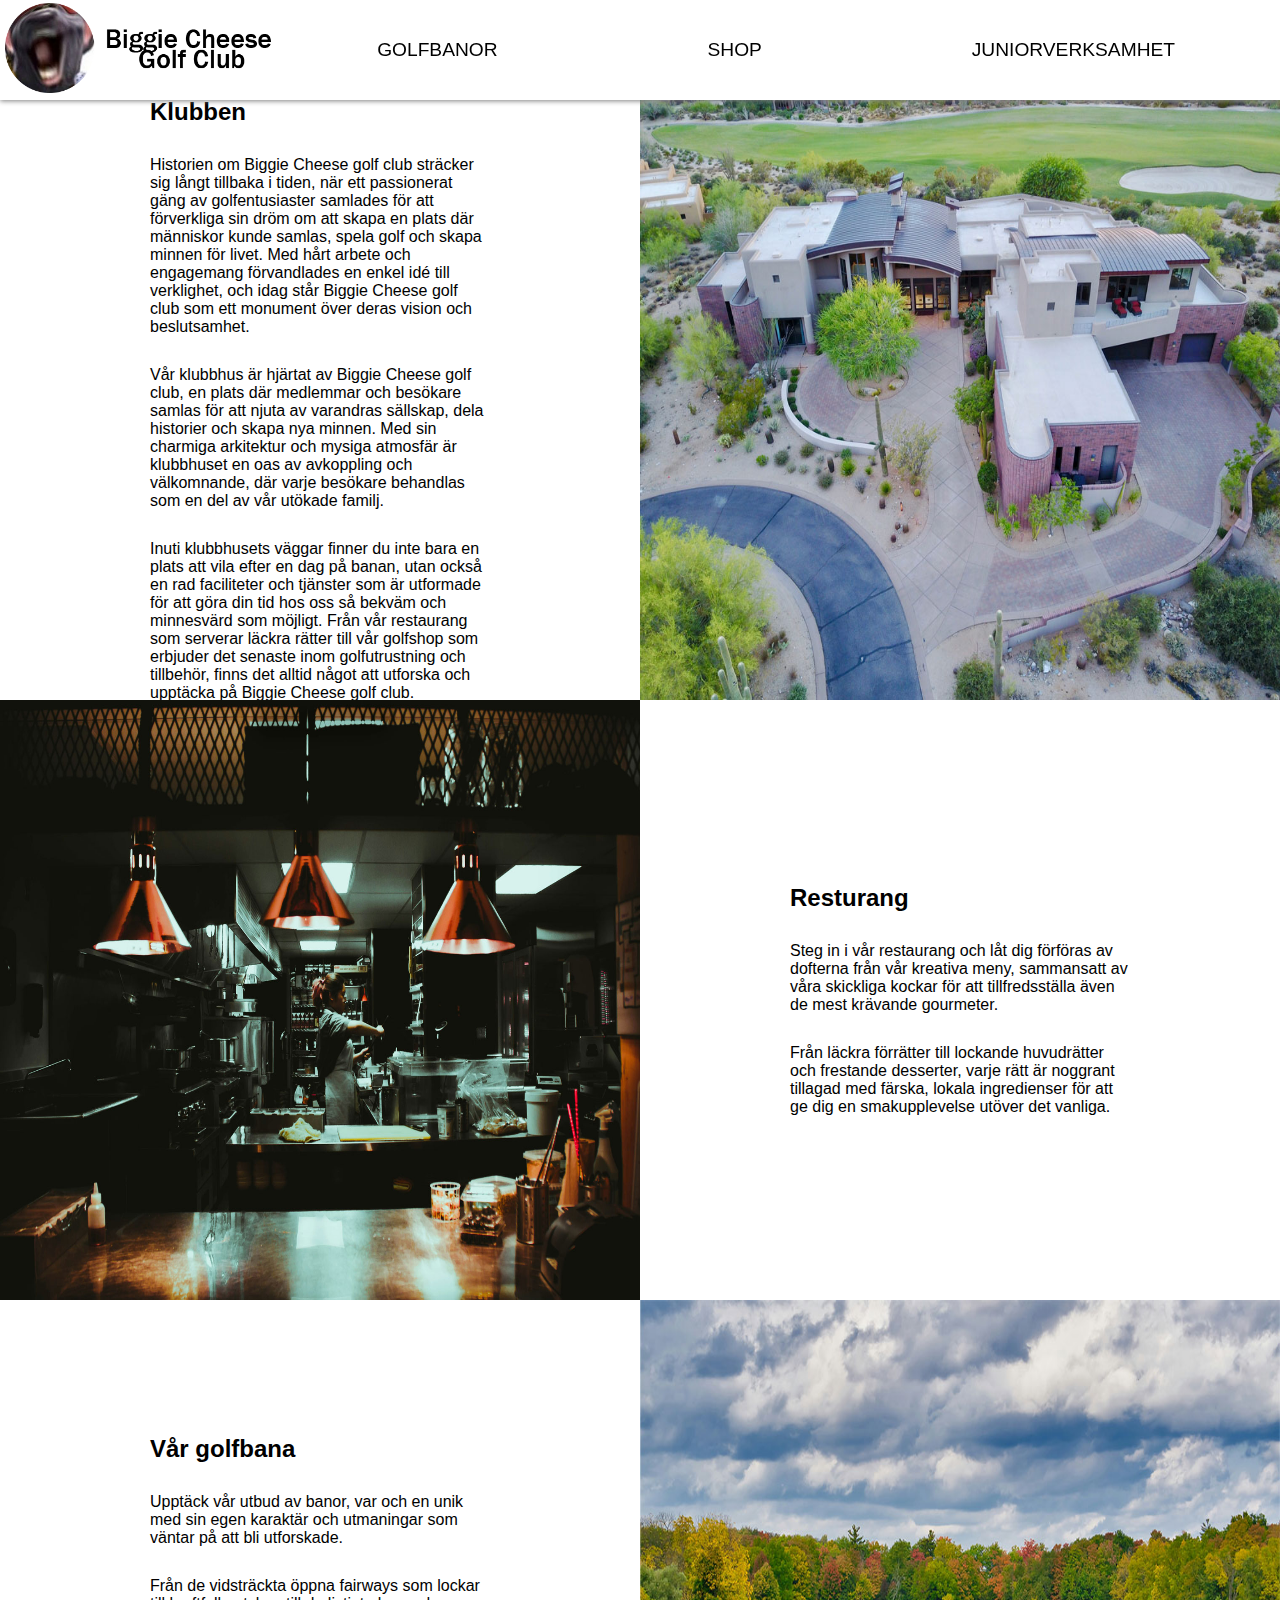
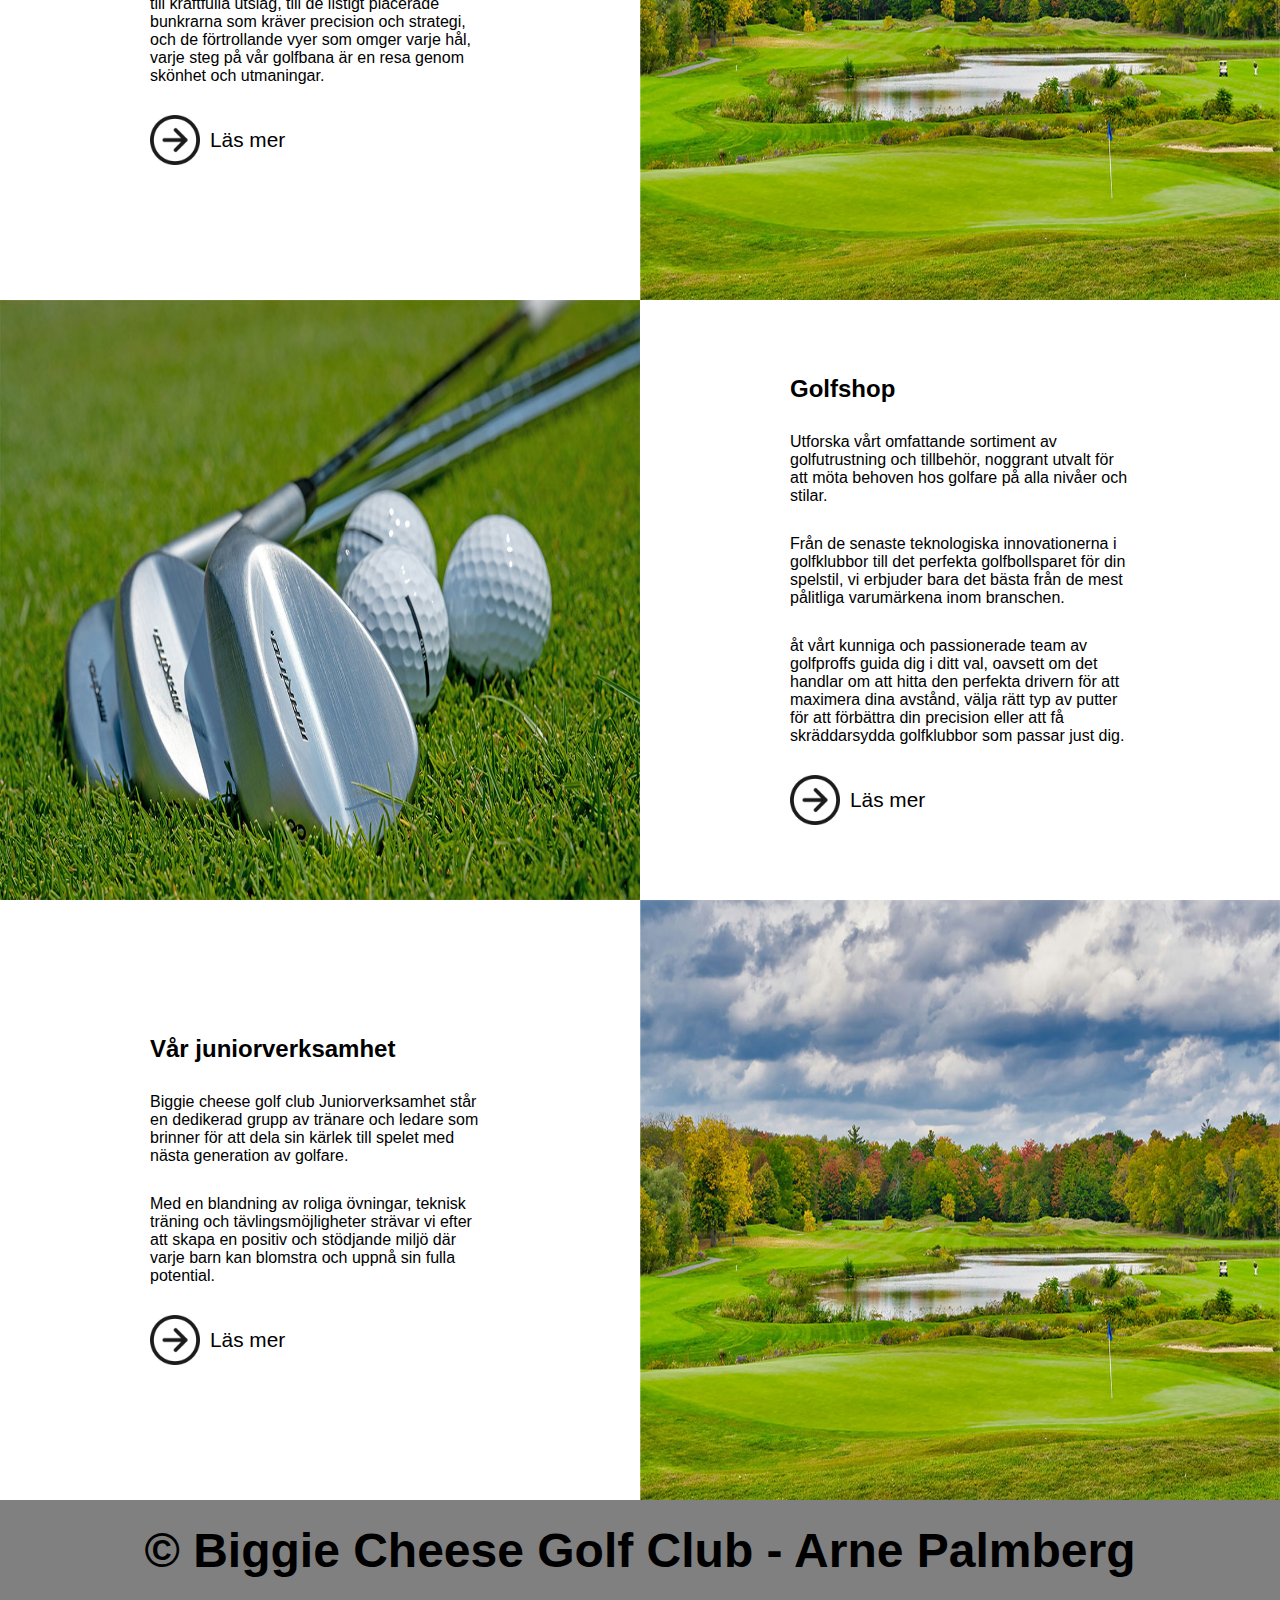
==== golfbanor.html @ c5c0d350 "första sidan klar. andra sidan börjad" ====
<!DOCTYPE html>
<html lang="en">
    <head>
        <meta charset="UTF-8">
        <meta http-equiv="X-UA-Compatible" content="IE=edge">
        <meta name="viewport" content="width=device-width, initial-scale=1.0">
        <title>Biggie Cheese golf club</title>
        <link rel="stylesheet" href="css/style.css">
    </head>

    <body id="body_1">

        <header>

            <section id="logga_sec">

                <a href="index.html">
                    <img src="img/logga.png" alt="logo" id="loggan">
                </a>
            </section>

            <nav id="meny">
                
                <ul id="ul_header">
                    <li>
                        <a href="golfbanor.html" class="a_header">GOLFBANOR</a>
                    </li>

                    <li>
                        <a href="shop.html" class="a_header">SHOP</a>
                    </li>
                    
                    <li>
                        <a href="juniorverksamhet.html" class="a_header">JUNIORVERKSAMHET</a>
                    </li>
                </ul>

            </nav>
        
        </header>

        <section id="sec1_1" class="section_class_text_1 section_class_1">

            <h2 class="rubrik_startsida_1 text_1">Klubben</h2>
            <p class="text_1">Historien om Biggie Cheese golf club sträcker sig långt tillbaka i tiden, när ett passionerat gäng av golfentusiaster samlades för att förverkliga sin dröm om att skapa en plats där människor kunde samlas, spela golf och skapa minnen för livet. Med hårt arbete och engagemang förvandlades en enkel idé till verklighet, och idag står Biggie Cheese golf club som ett monument över deras vision och beslutsamhet.</p>
            <p class="text_1">Vår klubbhus är hjärtat av Biggie Cheese golf club, en plats där medlemmar och besökare samlas för att njuta av varandras sällskap, dela historier och skapa nya minnen. Med sin charmiga arkitektur och mysiga atmosfär är klubbhuset en oas av avkoppling och välkomnande, där varje besökare behandlas som en del av vår utökade familj.</p>
            <p>Inuti klubbhusets väggar finner du inte bara en plats att vila efter en dag på banan, utan också en rad faciliteter och tjänster som är utformade för att göra din tid hos oss så bekväm och minnesvärd som möjligt. Från vår restaurang som serverar läckra rätter till vår golfshop som erbjuder det senaste inom golfutrustning och tillbehör, finns det alltid något att utforska och upptäcka på Biggie Cheese golf club.</p>
                

        </section>

        <section id="sec2_1" class="section_class_1">

            <img src="img/golfclub.jpg" alt="bild på ett klubbhus" id="bild1_1">
            
        </section>

        <section id="sec3_1" class="section_class_1">

            <img src="img/resturang.jpg" alt="bild på en resturang" id="bild2_1">
            
        </section>

        <section id="sec4_1" class="section_class_text_1 section_class_1">

            <h2 class="rubrik_startsida_1 text_1">Resturang</h2>
            <p class="text_1">Steg in i vår restaurang och låt dig förföras av dofterna från vår kreativa meny, sammansatt av våra skickliga kockar för att tillfredsställa även de mest krävande gourmeter.</p>
            <p>Från läckra förrätter till lockande huvudrätter och frestande desserter, varje rätt är noggrant tillagad med färska, lokala ingredienser för att ge dig en smakupplevelse utöver det vanliga.</p>

        </section>

        
        <section id="sec5_1" class="section_class_text_1 section_class_1">

            <h2 class="rubrik_startsida_1 text_1">Vår golfbana</h2>
            <p class="text_1">Upptäck vår utbud av banor, var och en unik med sin egen karaktär och utmaningar som väntar på att bli utforskade.</p>
            <p class="text_1">Från de vidsträckta öppna fairways som lockar till kraftfulla utslag, till de listigt placerade bunkrarna som kräver precision och strategi, och de förtrollande vyer som omger varje hål, varje steg på vår golfbana är en resa genom skönhet och utmaningar.</p>
            <div>
                <a href="golfbanor.html" class="read_more_a_1">
                    <img src="img/pil.png" alt="logo" class="pil_1">
                    <p class="read_more_p_1">Läs mer</p>
                </a>
            </div>   

        </section>

        
        <section id="sec6_1" class="section_class_1">

            <img src="img/golfbana.jpg" alt="bild på en golfbana" id="bild3_1">
            
        </section>

        
        <section id="sec7_1" class="section_class_1">

            <img src="img/golfshop.jpg" alt="bild på en golfbana" id="bild4_1">
            
        </section>

        
        <section id="sec8_1" class="section_class_text_1 section_class_1">

            <h2 class="rubrik_startsida_1 text_1">Golfshop</h2>
            <p class="text_1">Utforska vårt omfattande sortiment av golfutrustning och tillbehör, noggrant utvalt för att möta behoven hos golfare på alla nivåer och stilar.</p>
            <p class="text_1">Från de senaste teknologiska innovationerna i golfklubbor till det perfekta golfbollsparet för din spelstil, vi erbjuder bara det bästa från de mest pålitliga varumärkena inom branschen.</p> 
            <p class="text_1">åt vårt kunniga och passionerade team av golfproffs guida dig i ditt val, oavsett om det handlar om att hitta den perfekta drivern för att maximera dina avstånd, välja rätt typ av putter för att förbättra din precision eller att få skräddarsydda golfklubbor som passar just dig.</p>
            <div>
                <a href="shop.html" class="read_more_a_1">
                    <img src="img/pil.png" alt="logo" class="pil_1">
                    <p class="read_more_p_1">Läs mer</p>
                </a>
            </div>     
            
        </section>

        
        <section id="sec9_1" class="section_class_text_1 section_class_1">

            <h2 class="rubrik_startsida_1 text_1">Vår juniorverksamhet</h2>
            <p class="text_1"> Biggie cheese golf club Juniorverksamhet står en dedikerad grupp av tränare och ledare som brinner för att dela sin kärlek till spelet med nästa generation av golfare.</p>
            <p class="text_1">Med en blandning av roliga övningar, teknisk träning och tävlingsmöjligheter strävar vi efter att skapa en positiv och stödjande miljö där varje barn kan blomstra och uppnå sin fulla potential.</p>
            <div>
                <a href="juniorverksamhet.html" class="read_more_a_1">
                    <img src="img/pil.png" alt="logo" class="pil_1">
                    <p class="read_more_p_1">Läs mer</p>
                </a>
            </div>       
        </section>

        
        <section id="sec10_1" class="section_class_1">

            <img src="img/golfbana.jpg" alt="bild på en golfbana" id="bild5_1">
            
        </section>

        <footer>
            <p id="p_footer">
                &copy; Biggie Cheese Golf Club - Arne Palmberg
            </p>
        </footer>


        <script src="js/script.js"></script>
    </body>
</html>
---- css/style.css ----
* {

    padding: 0;
    margin:0;
    box-sizing: border-box;
}

/*taggar*/

p {

    font-family: 'Trebuchet MS', 'Lucida Sans Unicode', 'Lucida Grande', 'Lucida Sans', Arial, sans-serif;

}

h1 {

    font-family: 'Trebuchet MS', 'Lucida Sans Unicode', 'Lucida Grande', 'Lucida Sans', Arial, sans-serif;

}

h2 {

    font-family: 'Trebuchet MS', 'Lucida Sans Unicode', 'Lucida Grande', 'Lucida Sans', Arial, sans-serif;

}

h3 {

    font-family: 'Trebuchet MS', 'Lucida Sans Unicode', 'Lucida Grande', 'Lucida Sans', Arial, sans-serif;

}

a {

    font-family: 'Trebuchet MS', 'Lucida Sans Unicode', 'Lucida Grande', 'Lucida Sans', Arial, sans-serif;
    
}

/* header */

header {

    grid-area: head;
    display: grid;
    grid-template-rows: 100px;
    grid-template-columns: 1fr 4fr;
    grid-template-areas: 
    "logo meny"
    ;
    box-shadow: 0px 1px 5px grey;
    position: fixed;
    top: 0;
    left: 0;
    width: 100%;


    box-shadow: 0px 1px 5px grey;
    position: fixed;
    top: 0;
    left: 0;
    width: 100%;
    background-image: url('../img/white.jpg');

}

#logga_sec {

    display: flex;
    align-items: center;
    padding-left: 5px;

}

#loggan {

    height: 90px;
    grid-area: logo;
}

#meny {

    grid-area: meny;
    display: flex;
    align-items: center;

}


#ul_header {

    display: flex;
    width: 100%;
    justify-content: space-around;
    list-style: none;

    
}

.a_header {

    color: black;
    text-decoration: none;
    font-family: 'Gill Sans', 'Gill Sans MT', Calibri, 'Trebuchet MS', sans-serif; 
    font-size: 1.2rem;
    
}

.a_header:hover {

    color: brown;

}

/*footer*/

footer {

    grid-area: foot;
    display: flex;
    justify-content: center;
    align-items: center;
    font-weight: bold;
    background: gray;

}

#p_footer {

    font-size: 3rem;

}

/*sida 1*/

#body_1 {

    display: grid;
    grid-template-rows:100px 600px 600px 600px 600px 600px 100px;
    grid-template-columns: 1fr 1fr;
    grid-template-areas:
    "head head" 
    "sec1_1 sec2_1"
    "sec3_1 sec4_1"
    "sec5_1 sec6_1"
    "sec7_1 sec8_1"
    "sec9_1 sec10_1"
    "foot foot"
    ;

}

.section_class_1 {

    display: flex;
    justify-content: center;

}

.section_class_text_1 {

    flex-direction: column;
    padding: 150px;

}

.rubriker_1 {


    
}

.text_1 {

    padding-bottom: 30px;

}


.pil_1 {

    width: 50px;

}

.read_more_a_1 {

    display: flex;
    align-items: center;
    text-decoration: none;
    color: black;
}

.read_more_p_1 {

    padding-left: 10px;
    font-size: 1.3rem;

}

#sec1_1 {

    grid-area: sec1_1;

}

#sec2_1 {

    grid-area: sec2_1;

}

#bild1_1 {

    height: 100%;
    width: 100%;

}

#sec3_1 {

    grid-area: sec3_1;

}

#bild2_1 {

    height: 100%;
    width: 100%;

}

#sec4_1 {

    grid-area: sec4_1;

}

#sec5_1 {

    grid-area: sec5_1;

}

#sec6_1 {

    grid-area: sec6_1;

}

#bild3_1 {

    height: 100%;
    width: 100%;

}

#sec7_1 {

    grid-area: sec7_1;

}

#bild4_1 {

    height: 100%;
    width: 100%;

}

#sec8_1 {

    grid-area: sec8_1;

}

#sec9_1 {

    grid-area: sec9_1;

}

#sec10_1 {

    grid-area: sec10_1;

}

#bild5_1 {

    height: 100%;
    width: 100%;

}

/*sida 2*/

#body_2 {

    display: grid;
    grid-template-rows: 100px 300px 600px 600px 600px 100px;
    grid-template-columns: 1fr 1fr;
    grid-template-areas:
    "head head" 
    "sec1_2 sec1_2"
    "sec1_2_2 sec2_2"
    "sec3_2 sec4_2"
    "sec5_2 sec6_2"
    "foot foot"
    ;

}

#sec1_2 {

    grid-area: sec1_2;
    display: flex;
    align-items: center;
    justify-content: center;
    padding-left: 200px;
    padding-right: 200px;
    background: gray;



}

#sec1_2_2 {

    grid-area: sec1_2_2;
    display: flex;
    align-items: center;
    justify-content: center;
    padding-left: 150px;
    padding-right: 150px;

}

#sec2_2 {

    grid-area: sec2_2;


}

#bilder_2 {

    height: 100%;
    width: 100%;

}

#sec3_2 {

    grid-area: sec3_2;

}

#bild_map {

    height: 100%;
    width: 100%;  

}

#sec4_2 {

    grid-area: sec4_2;
    display: flex;
    align-items: center;
    justify-content: center;
    padding-left: 150px;
    padding-right: 150px;

}

#sec5_2 {

    grid-area: sec5_2;

}

#sec6_2 {

    grid-area: sec6_2;

}




/*sida 3*/



/*telefon*/

@media screen and (max-width: 800px) {
    
    header {

        grid-template-areas: 
        "logo meny"
        ;
    
    }

    #body_1{
        grid-template-rows: 100px 300px 300px 300px 300px 300px 300px 300px 300px 300px 300px 100px;
        grid-template-areas: 
            "head head"
            "sec1 sec1"
            "sec2 sec2"
            "sec4 sec4"
            "sec3 sec3"
            "sec5 sec5"
            "sec6 sec6"
            "sec8 sec8"
            "sec7 sec7"
            "sec9 sec9"
            "sec10 sec10"
            "foot foot"

        ;
    }

}
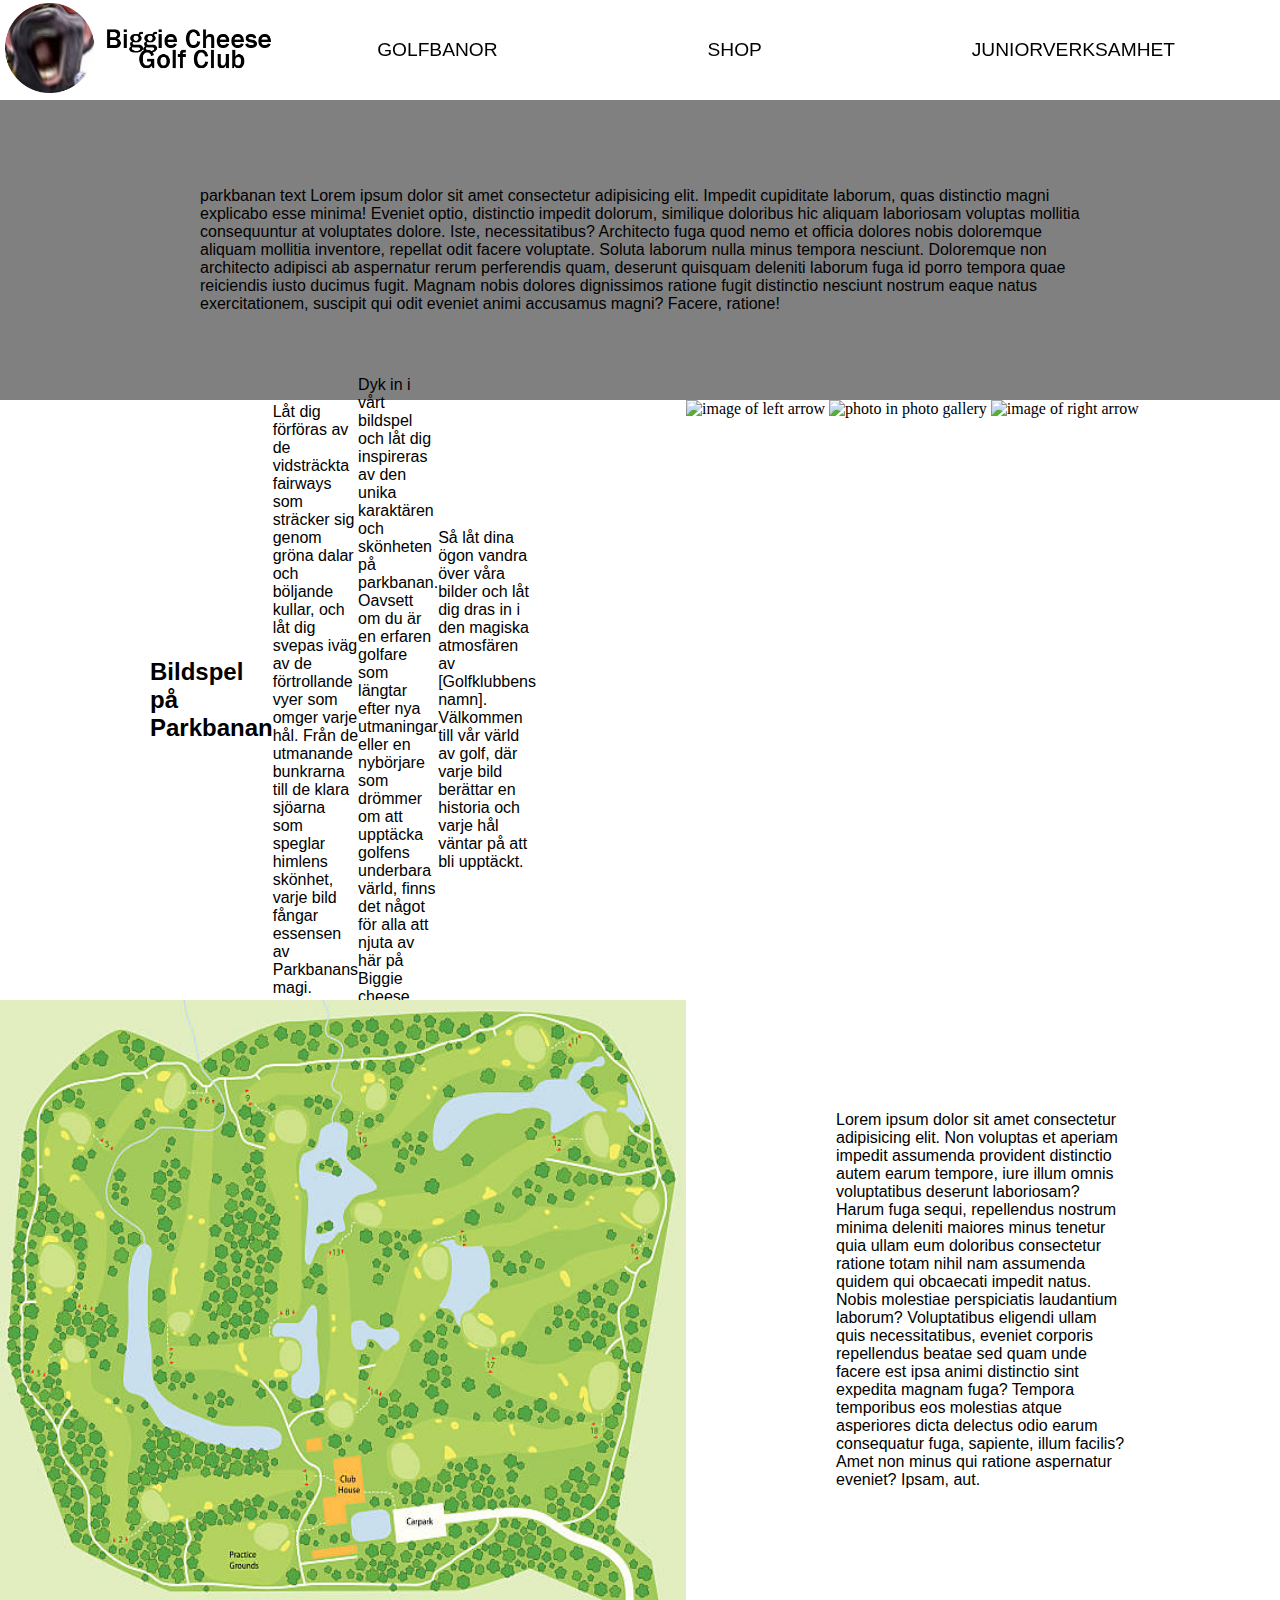
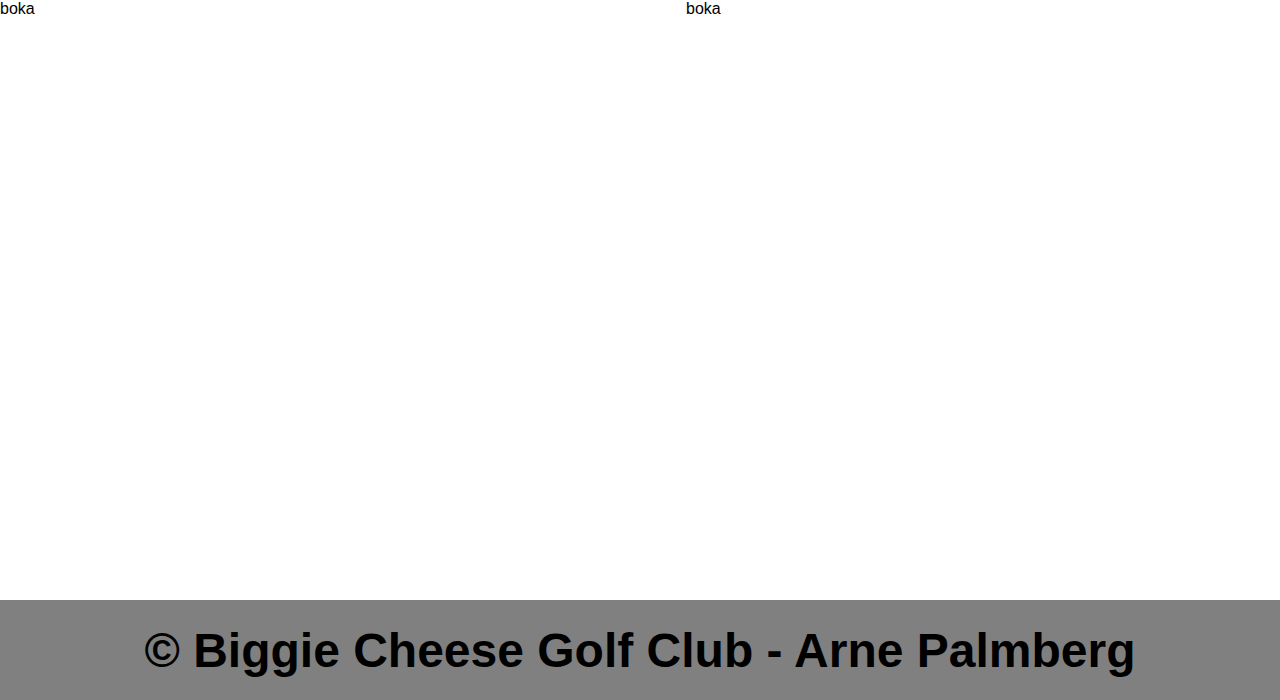
==== commit 1fab1171: "Update golfbanor.html" ====
--- a/golfbanor.html
+++ b/golfbanor.html
@@ -8,7 +8,7 @@
         <link rel="stylesheet" href="css/style.css">
     </head>
 
-    <body id="body_1">
+    <body id="body_2">
 
         <header>
 
@@ -39,100 +39,52 @@
         
         </header>
 
-        <section id="sec1_1" class="section_class_text_1 section_class_1">
+        <section id="sec1_2">
 
-            <h2 class="rubrik_startsida_1 text_1">Klubben</h2>
-            <p class="text_1">Historien om Biggie Cheese golf club sträcker sig långt tillbaka i tiden, när ett passionerat gäng av golfentusiaster samlades för att förverkliga sin dröm om att skapa en plats där människor kunde samlas, spela golf och skapa minnen för livet. Med hårt arbete och engagemang förvandlades en enkel idé till verklighet, och idag står Biggie Cheese golf club som ett monument över deras vision och beslutsamhet.</p>
-            <p class="text_1">Vår klubbhus är hjärtat av Biggie Cheese golf club, en plats där medlemmar och besökare samlas för att njuta av varandras sällskap, dela historier och skapa nya minnen. Med sin charmiga arkitektur och mysiga atmosfär är klubbhuset en oas av avkoppling och välkomnande, där varje besökare behandlas som en del av vår utökade familj.</p>
-            <p>Inuti klubbhusets väggar finner du inte bara en plats att vila efter en dag på banan, utan också en rad faciliteter och tjänster som är utformade för att göra din tid hos oss så bekväm och minnesvärd som möjligt. Från vår restaurang som serverar läckra rätter till vår golfshop som erbjuder det senaste inom golfutrustning och tillbehör, finns det alltid något att utforska och upptäcka på Biggie Cheese golf club.</p>
-                
+            <p>parkbanan text    Lorem ipsum dolor sit amet consectetur adipisicing elit. Impedit cupiditate laborum, quas distinctio magni explicabo esse minima! Eveniet optio, distinctio impedit dolorum, similique doloribus hic aliquam laboriosam voluptas mollitia consequuntur at voluptates dolore. Iste, necessitatibus? Architecto fuga quod nemo et officia dolores nobis doloremque aliquam mollitia inventore, repellat odit facere voluptate. Soluta laborum nulla minus tempora nesciunt. Doloremque non architecto adipisci ab aspernatur rerum perferendis quam, deserunt quisquam deleniti laborum fuga id porro tempora quae reiciendis iusto ducimus fugit. Magnam nobis dolores dignissimos ratione fugit distinctio nesciunt nostrum eaque natus exercitationem, suscipit qui odit eveniet animi accusamus magni? Facere, ratione!</p>
 
         </section>
 
-        <section id="sec2_1" class="section_class_1">
+        <section id="sec1_2_2">
 
-            <img src="img/golfclub.jpg" alt="bild på ett klubbhus" id="bild1_1">
-            
-        </section>
-
-        <section id="sec3_1" class="section_class_1">
-
-            <img src="img/resturang.jpg" alt="bild på en resturang" id="bild2_1">
-            
-        </section>
-
-        <section id="sec4_1" class="section_class_text_1 section_class_1">
-
-            <h2 class="rubrik_startsida_1 text_1">Resturang</h2>
-            <p class="text_1">Steg in i vår restaurang och låt dig förföras av dofterna från vår kreativa meny, sammansatt av våra skickliga kockar för att tillfredsställa även de mest krävande gourmeter.</p>
-            <p>Från läckra förrätter till lockande huvudrätter och frestande desserter, varje rätt är noggrant tillagad med färska, lokala ingredienser för att ge dig en smakupplevelse utöver det vanliga.</p>
+            <h2 class="text_2">Bildspel på Parkbanan</h2>
+            <p class="text_2">Låt dig förföras av de vidsträckta fairways som sträcker sig genom gröna dalar och böljande kullar, och låt dig svepas iväg av de förtrollande vyer som omger varje hål. Från de utmanande bunkrarna till de klara sjöarna som speglar himlens skönhet, varje bild fångar essensen av Parkbanans magi.</p>
+            <p class="text_2">Dyk in i vårt bildspel och låt dig inspireras av den unika karaktären och skönheten på parkbanan. Oavsett om du är en erfaren golfare som längtar efter nya utmaningar eller en nybörjare som drömmer om att upptäcka golfens underbara värld, finns det något för alla att njuta av här på Biggie cheese golfclub.</p>
+            <p>Så låt dina ögon vandra över våra bilder och låt dig dras in i den magiska atmosfären av [Golfklubbens namn]. Välkommen till vår värld av golf, där varje bild berättar en historia och varje hål väntar på att bli upptäckt.</p>
 
         </section>
 
+        <section id="sec2_2">
+
+            <section id="bildspel_inre_sec">
+                <img src="img/left.png" id="arrow_left" class="arrow_bildspel" alt="image of left arrow">
+                <img src="img/bildspel/bildspel_1.jpg" id="bildspel_bilderna" alt="photo in photo gallery">
+                <img src="img/right.png" id="arrow_right" class="arrow_bildspel" alt="image of right arrow">
+            </section>
+        </section>
+
+        <section id="sec3_2">
+
+            <img src="img/golfmap.jpg" alt="bild på en karta" id="bild_map">
+
+        </section>
         
-        <section id="sec5_1" class="section_class_text_1 section_class_1">
+        <section id="sec4_2">
 
-            <h2 class="rubrik_startsida_1 text_1">Vår golfbana</h2>
-            <p class="text_1">Upptäck vår utbud av banor, var och en unik med sin egen karaktär och utmaningar som väntar på att bli utforskade.</p>
-            <p class="text_1">Från de vidsträckta öppna fairways som lockar till kraftfulla utslag, till de listigt placerade bunkrarna som kräver precision och strategi, och de förtrollande vyer som omger varje hål, varje steg på vår golfbana är en resa genom skönhet och utmaningar.</p>
-            <div>
-                <a href="golfbanor.html" class="read_more_a_1">
-                    <img src="img/pil.png" alt="logo" class="pil_1">
-                    <p class="read_more_p_1">Läs mer</p>
-                </a>
-            </div>   
+            <p>Lorem ipsum dolor sit amet consectetur adipisicing elit. Non voluptas et aperiam impedit assumenda provident distinctio autem earum tempore, iure illum omnis voluptatibus deserunt laboriosam? Harum fuga sequi, repellendus nostrum minima deleniti maiores minus tenetur quia ullam eum doloribus consectetur ratione totam nihil nam assumenda quidem qui obcaecati impedit natus. Nobis molestiae perspiciatis laudantium laborum? Voluptatibus eligendi ullam quis necessitatibus, eveniet corporis repellendus beatae sed quam unde facere est ipsa animi distinctio sint expedita magnam fuga? Tempora temporibus eos molestias atque asperiores dicta delectus odio earum consequatur fuga, sapiente, illum facilis? Amet non minus qui ratione aspernatur eveniet? Ipsam, aut.</p>
 
         </section>
 
-        
-        <section id="sec6_1" class="section_class_1">
+        <section id="sec5_2">
 
-            <img src="img/golfbana.jpg" alt="bild på en golfbana" id="bild3_1">
-            
+            <p>boka</p>
+
         </section>
 
-        
-        <section id="sec7_1" class="section_class_1">
+        <section id="sec6_2">
 
-            <img src="img/golfshop.jpg" alt="bild på en golfbana" id="bild4_1">
-            
-        </section>
+            <p>boka</p>
 
-        
-        <section id="sec8_1" class="section_class_text_1 section_class_1">
-
-            <h2 class="rubrik_startsida_1 text_1">Golfshop</h2>
-            <p class="text_1">Utforska vårt omfattande sortiment av golfutrustning och tillbehör, noggrant utvalt för att möta behoven hos golfare på alla nivåer och stilar.</p>
-            <p class="text_1">Från de senaste teknologiska innovationerna i golfklubbor till det perfekta golfbollsparet för din spelstil, vi erbjuder bara det bästa från de mest pålitliga varumärkena inom branschen.</p> 
-            <p class="text_1">åt vårt kunniga och passionerade team av golfproffs guida dig i ditt val, oavsett om det handlar om att hitta den perfekta drivern för att maximera dina avstånd, välja rätt typ av putter för att förbättra din precision eller att få skräddarsydda golfklubbor som passar just dig.</p>
-            <div>
-                <a href="shop.html" class="read_more_a_1">
-                    <img src="img/pil.png" alt="logo" class="pil_1">
-                    <p class="read_more_p_1">Läs mer</p>
-                </a>
-            </div>     
-            
-        </section>
-
-        
-        <section id="sec9_1" class="section_class_text_1 section_class_1">
-
-            <h2 class="rubrik_startsida_1 text_1">Vår juniorverksamhet</h2>
-            <p class="text_1"> Biggie cheese golf club Juniorverksamhet står en dedikerad grupp av tränare och ledare som brinner för att dela sin kärlek till spelet med nästa generation av golfare.</p>
-            <p class="text_1">Med en blandning av roliga övningar, teknisk träning och tävlingsmöjligheter strävar vi efter att skapa en positiv och stödjande miljö där varje barn kan blomstra och uppnå sin fulla potential.</p>
-            <div>
-                <a href="juniorverksamhet.html" class="read_more_a_1">
-                    <img src="img/pil.png" alt="logo" class="pil_1">
-                    <p class="read_more_p_1">Läs mer</p>
-                </a>
-            </div>       
-        </section>
-
-        
-        <section id="sec10_1" class="section_class_1">
-
-            <img src="img/golfbana.jpg" alt="bild på en golfbana" id="bild5_1">
-            
         </section>
 
         <footer>
@@ -141,7 +93,5 @@
             </p>
         </footer>
 
-
         <script src="js/script.js"></script>
-    </body>
-</html>+    </body> 
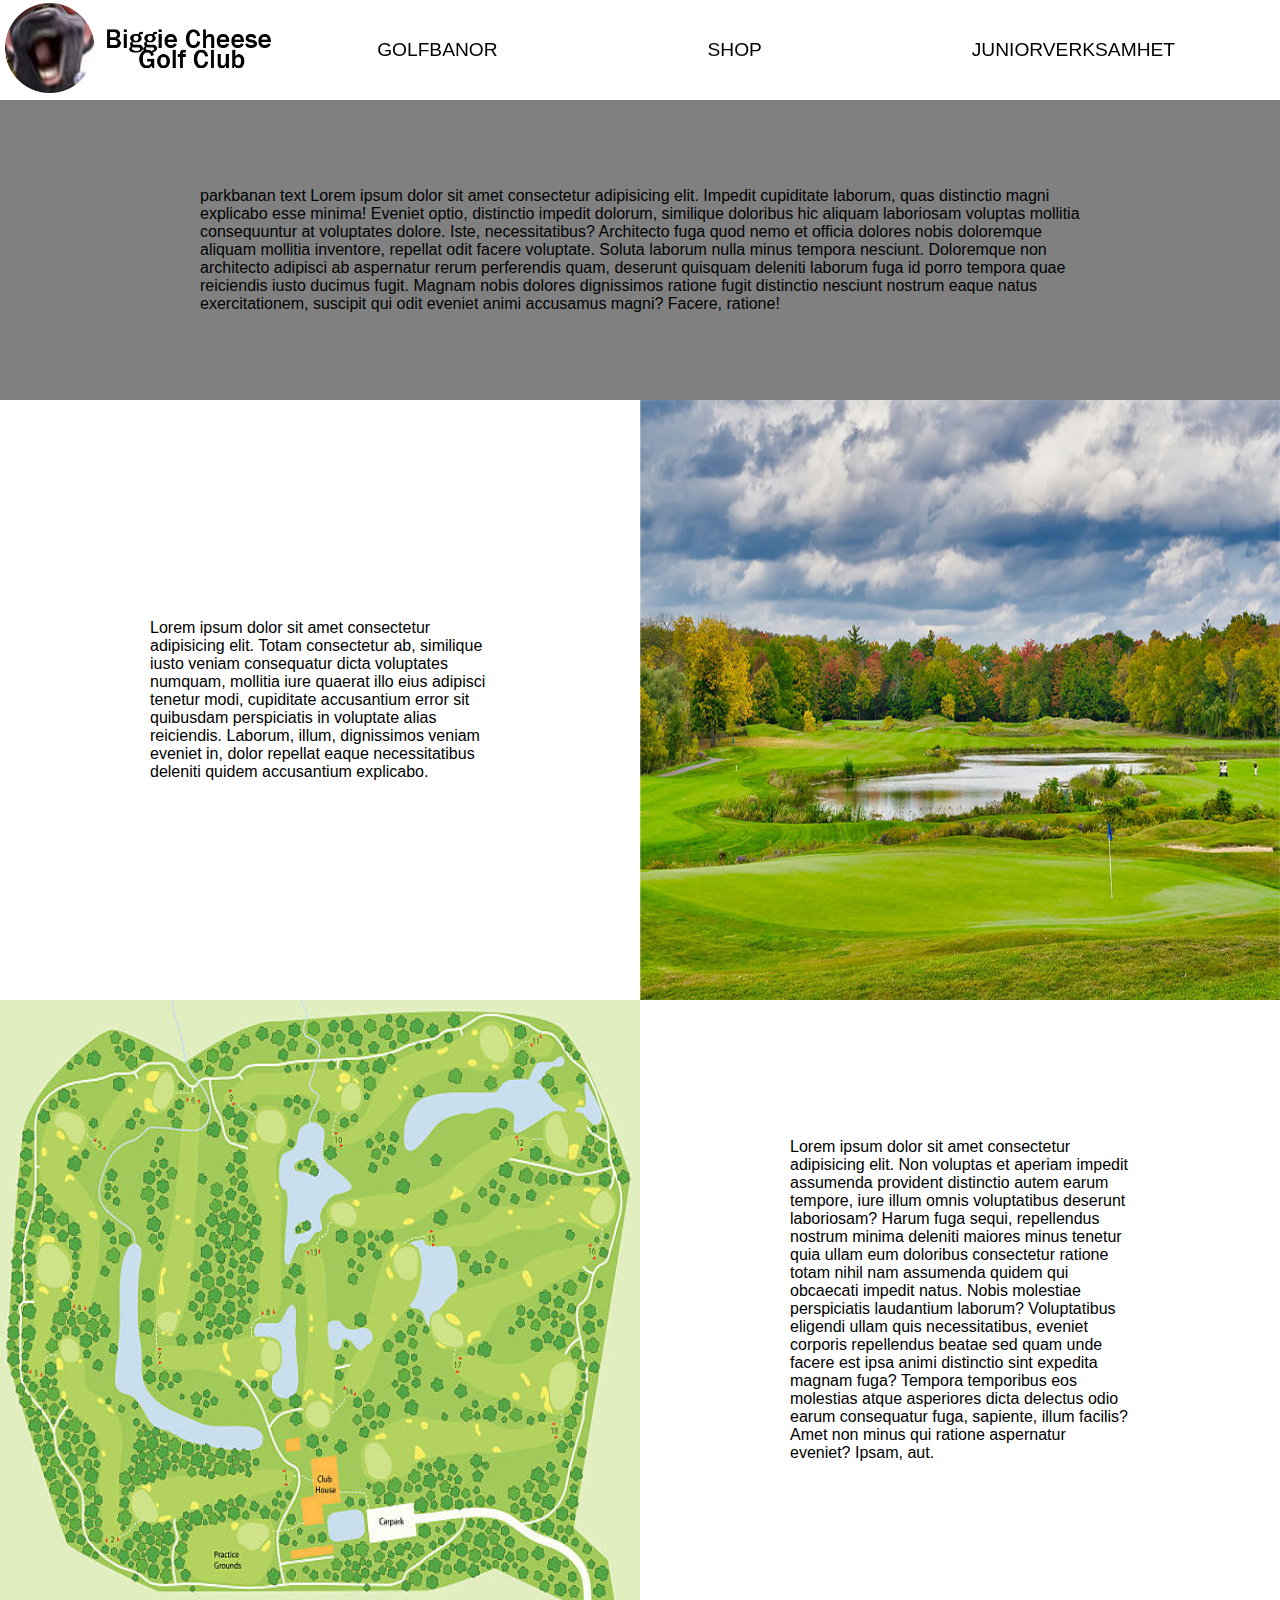
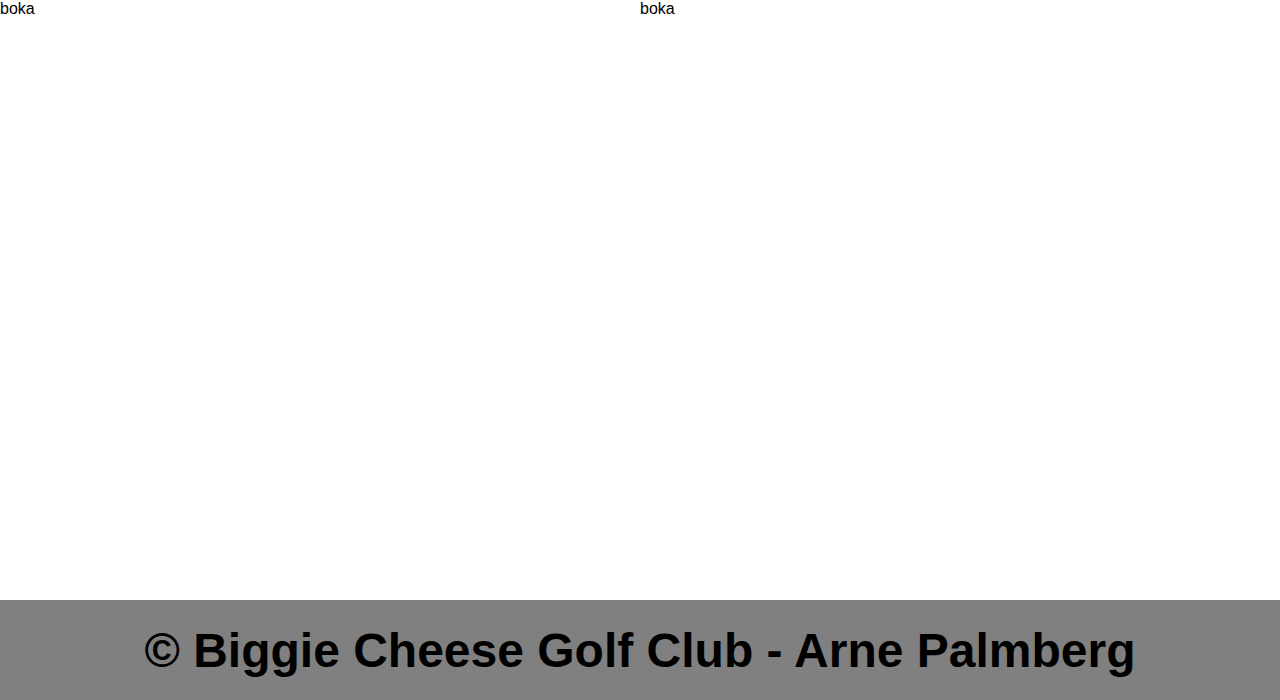
==== commit 70bae888: "Merge branch 'main' of https://github.com/ArnePalmbergNTI2C/WU_klass-2C_projektVT2024" ====
--- a/golfbanor.html
+++ b/golfbanor.html
@@ -47,20 +47,14 @@
 
         <section id="sec1_2_2">
 
-            <h2 class="text_2">Bildspel på Parkbanan</h2>
-            <p class="text_2">Låt dig förföras av de vidsträckta fairways som sträcker sig genom gröna dalar och böljande kullar, och låt dig svepas iväg av de förtrollande vyer som omger varje hål. Från de utmanande bunkrarna till de klara sjöarna som speglar himlens skönhet, varje bild fångar essensen av Parkbanans magi.</p>
-            <p class="text_2">Dyk in i vårt bildspel och låt dig inspireras av den unika karaktären och skönheten på parkbanan. Oavsett om du är en erfaren golfare som längtar efter nya utmaningar eller en nybörjare som drömmer om att upptäcka golfens underbara värld, finns det något för alla att njuta av här på Biggie cheese golfclub.</p>
-            <p>Så låt dina ögon vandra över våra bilder och låt dig dras in i den magiska atmosfären av [Golfklubbens namn]. Välkommen till vår värld av golf, där varje bild berättar en historia och varje hål väntar på att bli upptäckt.</p>
+            <p>Lorem ipsum dolor sit amet consectetur adipisicing elit. Totam consectetur ab, similique iusto veniam consequatur dicta voluptates numquam, mollitia iure quaerat illo eius adipisci tenetur modi, cupiditate accusantium error sit quibusdam perspiciatis in voluptate alias reiciendis. Laborum, illum, dignissimos veniam eveniet in, dolor repellat eaque necessitatibus deleniti quidem accusantium explicabo.</p>
 
         </section>
 
         <section id="sec2_2">
 
-            <section id="bildspel_inre_sec">
-                <img src="img/left.png" id="arrow_left" class="arrow_bildspel" alt="image of left arrow">
-                <img src="img/bildspel/bildspel_1.jpg" id="bildspel_bilderna" alt="photo in photo gallery">
-                <img src="img/right.png" id="arrow_right" class="arrow_bildspel" alt="image of right arrow">
-            </section>
+            <img src="img/golfbana.jpg" alt="bild på parkbanan" id="bilder_2">
+
         </section>
 
         <section id="sec3_2">
--- a/css/style.css
+++ b/css/style.css
@@ -261,7 +261,11 @@
 
 }
 
+
 #bild4_1 {
+}
+
+#bild4 {
 
     height: 100%;
     width: 100%;
@@ -269,8 +273,6 @@
 }
 
 #sec8_1 {
-
-    grid-area: sec8_1;
 
 }
 
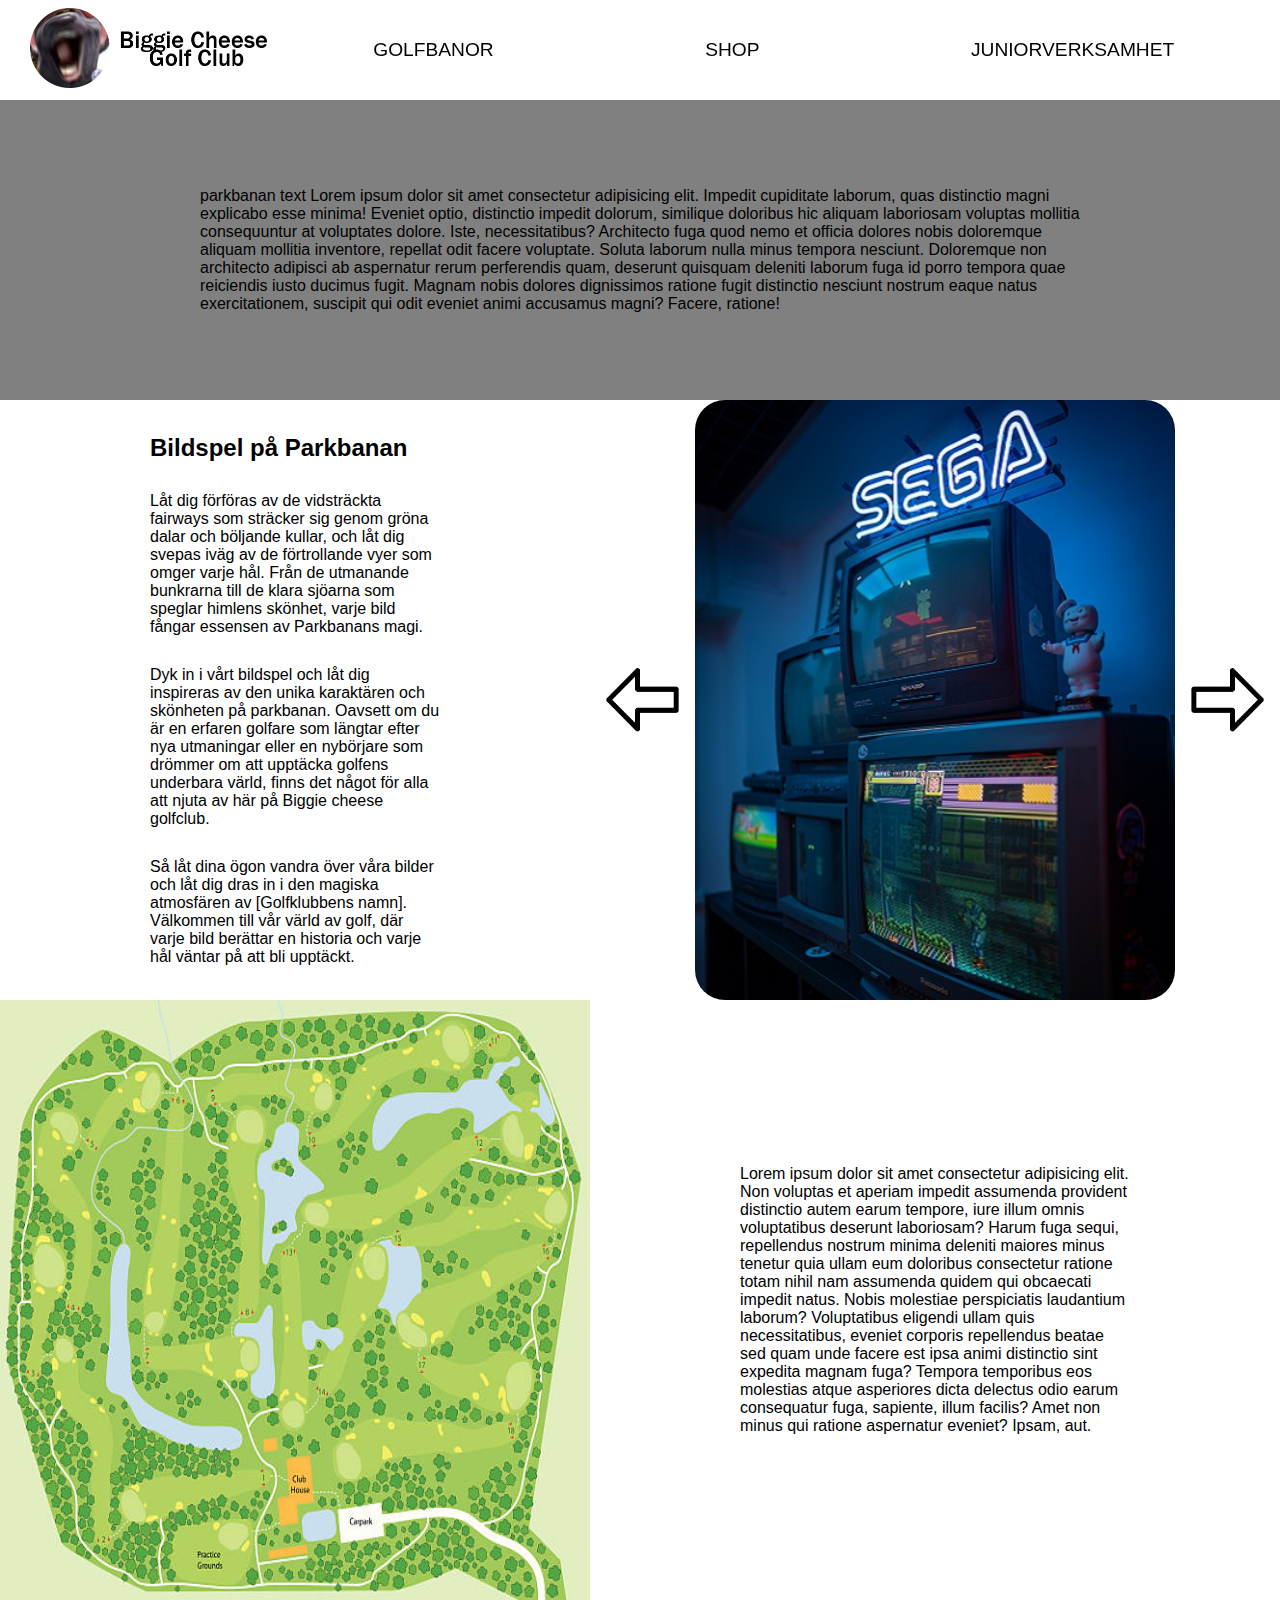
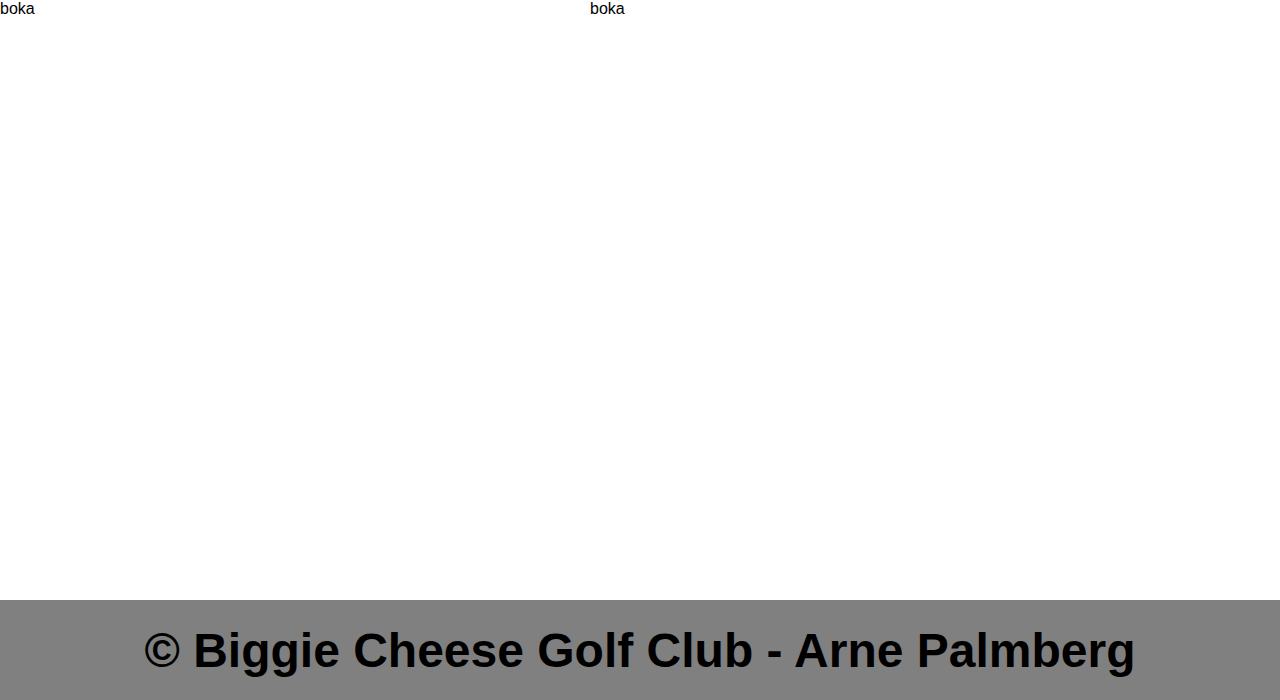
==== commit b18f2f7d: "bildspel på sida 2 och lite annat på sida 2" ====
--- a/golfbanor.html
+++ b/golfbanor.html
@@ -47,14 +47,20 @@
 
         <section id="sec1_2_2">
 
-            <p>Lorem ipsum dolor sit amet consectetur adipisicing elit. Totam consectetur ab, similique iusto veniam consequatur dicta voluptates numquam, mollitia iure quaerat illo eius adipisci tenetur modi, cupiditate accusantium error sit quibusdam perspiciatis in voluptate alias reiciendis. Laborum, illum, dignissimos veniam eveniet in, dolor repellat eaque necessitatibus deleniti quidem accusantium explicabo.</p>
+            <h2 class="text_2">Bildspel på Parkbanan</h2>
+            <p class="text_2">Låt dig förföras av de vidsträckta fairways som sträcker sig genom gröna dalar och böljande kullar, och låt dig svepas iväg av de förtrollande vyer som omger varje hål. Från de utmanande bunkrarna till de klara sjöarna som speglar himlens skönhet, varje bild fångar essensen av Parkbanans magi.</p>
+            <p class="text_2">Dyk in i vårt bildspel och låt dig inspireras av den unika karaktären och skönheten på parkbanan. Oavsett om du är en erfaren golfare som längtar efter nya utmaningar eller en nybörjare som drömmer om att upptäcka golfens underbara värld, finns det något för alla att njuta av här på Biggie cheese golfclub.</p>
+            <p>Så låt dina ögon vandra över våra bilder och låt dig dras in i den magiska atmosfären av [Golfklubbens namn]. Välkommen till vår värld av golf, där varje bild berättar en historia och varje hål väntar på att bli upptäckt.</p>
 
         </section>
 
         <section id="sec2_2">
 
-            <img src="img/golfbana.jpg" alt="bild på parkbanan" id="bilder_2">
-
+            <section id="bildspel_inre_sec">
+                <img src="img/left.png" id="arrow_left" class="arrow_bildspel" alt="image of left arrow">
+                <img src="img/bildspel/bildspel_1.jpg" id="bildspel_bilderna" alt="photo in photo gallery">
+                <img src="img/right.png" id="arrow_right" class="arrow_bildspel" alt="image of right arrow">
+            </section>
         </section>
 
         <section id="sec3_2">
@@ -88,4 +94,5 @@
         </footer>
 
         <script src="js/script.js"></script>
-    </body> 
+    </body>
+</html>--- a/css/style.css
+++ b/css/style.css
@@ -68,13 +68,13 @@
 
     display: flex;
     align-items: center;
-    padding-left: 5px;
+    padding-left: 30px;
 
 }
 
 #loggan {
 
-    height: 90px;
+    height: 80px;
     grid-area: logo;
 }
 
@@ -164,12 +164,6 @@
 
 }
 
-.rubriker_1 {
-
-
-    
-}
-
 .text_1 {
 
     padding-bottom: 30px;
@@ -261,11 +255,7 @@
 
 }
 
-
 #bild4_1 {
-}
-
-#bild4 {
 
     height: 100%;
     width: 100%;
@@ -273,6 +263,8 @@
 }
 
 #sec8_1 {
+
+    grid-area: sec8_1;
 
 }
 
@@ -313,6 +305,13 @@
 
 }
 
+.text_2 {
+
+    padding-bottom: 30px;
+
+}
+
+
 #sec1_2 {
 
     grid-area: sec1_2;
@@ -323,15 +322,13 @@
     padding-right: 200px;
     background: gray;
 
-
-
 }
 
 #sec1_2_2 {
 
     grid-area: sec1_2_2;
     display: flex;
-    align-items: center;
+    flex-direction: column;
     justify-content: center;
     padding-left: 150px;
     padding-right: 150px;
@@ -341,15 +338,26 @@
 #sec2_2 {
 
     grid-area: sec2_2;
-
-
-}
-
-#bilder_2 {
-
-    height: 100%;
-    width: 100%;
-
+    display: flex;
+    justify-content: center;
+    align-items: center;
+}
+
+.arrow_bildspel {
+    width: 75px;
+    height: auto;
+    margin: 15px;
+} 
+
+#bildspel_bilderna {
+    width: auto;
+    height: 600px;
+    border-radius: 30px;
+}
+
+#bildspel_inre_sec {
+    display: flex;
+    align-items: center;
 }
 
 #sec3_2 {
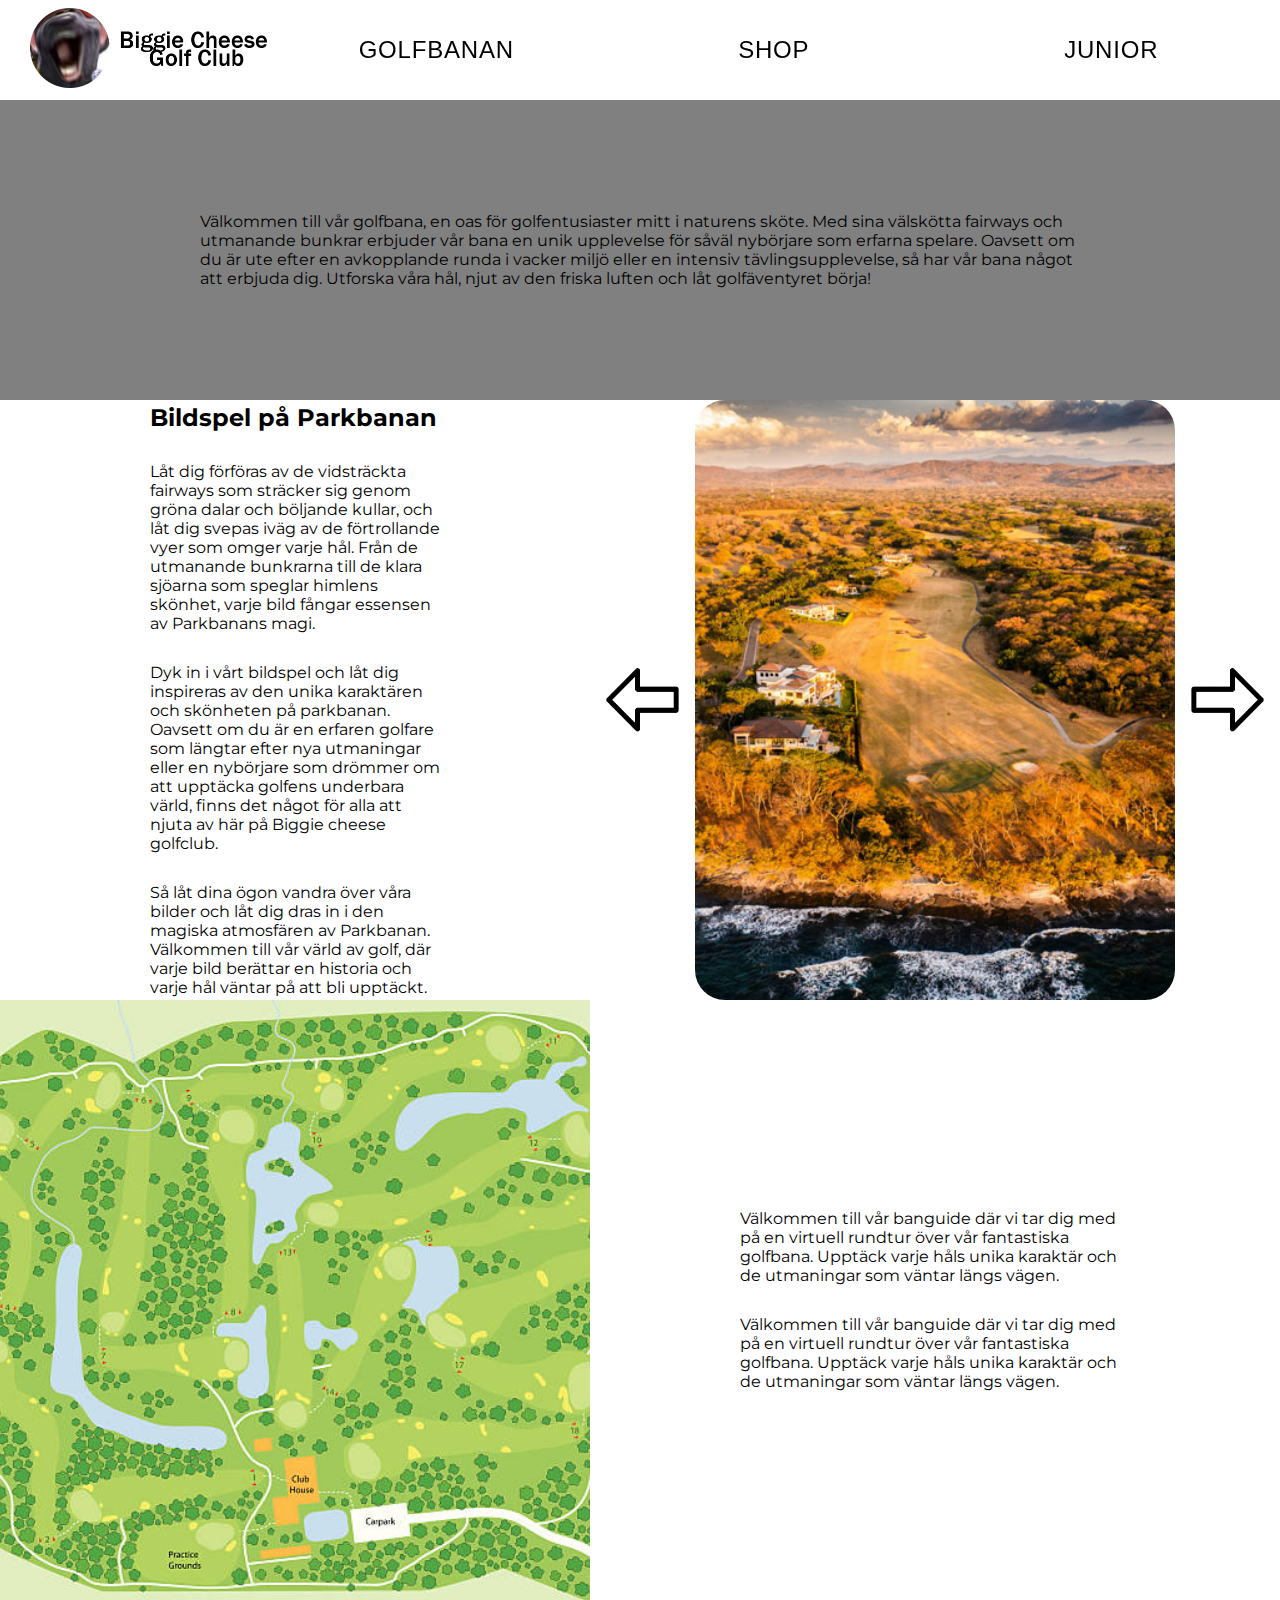
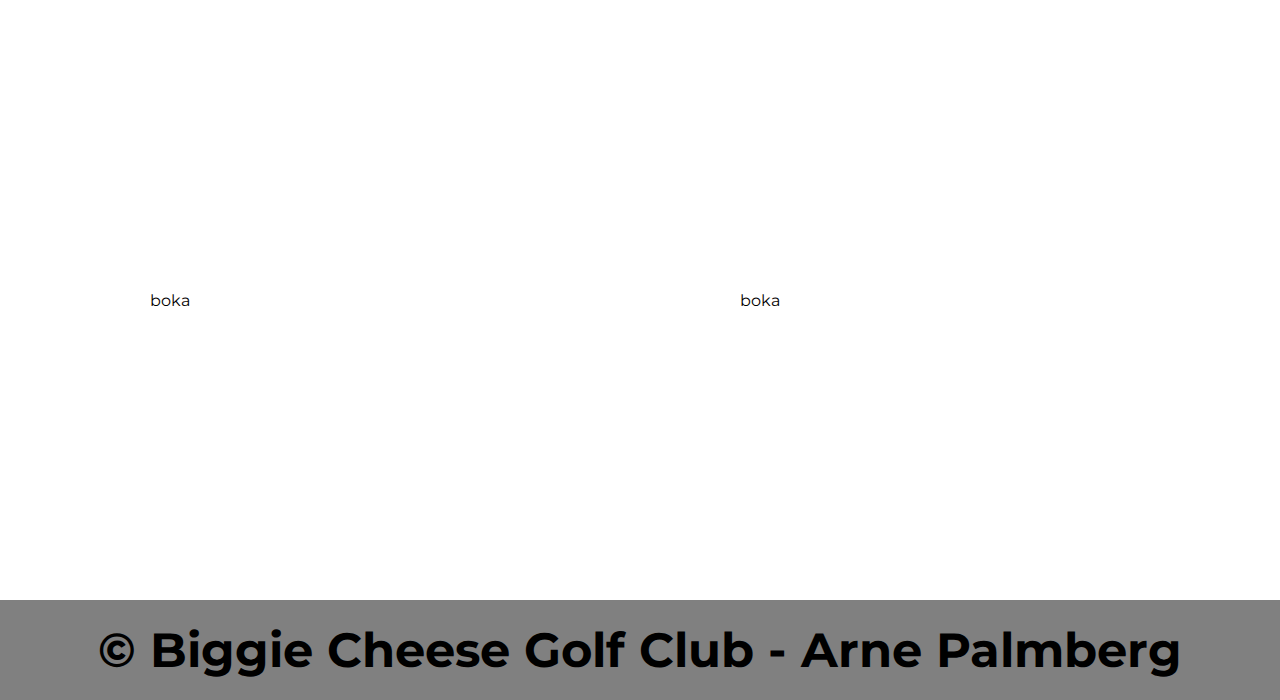
==== commit 374e63b2: "sida 1 och 2 klar med mobil" ====
--- a/golfbanor.html
+++ b/golfbanor.html
@@ -23,7 +23,7 @@
                 
                 <ul id="ul_header">
                     <li>
-                        <a href="golfbanor.html" class="a_header">GOLFBANOR</a>
+                        <a href="golfbanor.html" class="a_header">GOLFBANAN</a>
                     </li>
 
                     <li>
@@ -31,57 +31,64 @@
                     </li>
                     
                     <li>
-                        <a href="juniorverksamhet.html" class="a_header">JUNIORVERKSAMHET</a>
+                        <a href="juniorverksamhet.html" class="a_header">JUNIOR</a>
                     </li>
                 </ul>
+
+                <section id="burger">
+                    <div id="burger_line_1" class="burger_line"></div>
+                    <div id="burger_line_2" class="burger_line"></div>
+                    <div id="burger_line_3" class="burger_line"></div>
+                </section>
 
             </nav>
         
         </header>
 
-        <section id="sec1_2">
+        <section id="sec1_2" class="section_class_text_2 section_class_2">
 
-            <p>parkbanan text    Lorem ipsum dolor sit amet consectetur adipisicing elit. Impedit cupiditate laborum, quas distinctio magni explicabo esse minima! Eveniet optio, distinctio impedit dolorum, similique doloribus hic aliquam laboriosam voluptas mollitia consequuntur at voluptates dolore. Iste, necessitatibus? Architecto fuga quod nemo et officia dolores nobis doloremque aliquam mollitia inventore, repellat odit facere voluptate. Soluta laborum nulla minus tempora nesciunt. Doloremque non architecto adipisci ab aspernatur rerum perferendis quam, deserunt quisquam deleniti laborum fuga id porro tempora quae reiciendis iusto ducimus fugit. Magnam nobis dolores dignissimos ratione fugit distinctio nesciunt nostrum eaque natus exercitationem, suscipit qui odit eveniet animi accusamus magni? Facere, ratione!</p>
+            <p>Välkommen till vår golfbana, en oas för golfentusiaster mitt i naturens sköte. Med sina välskötta fairways och utmanande bunkrar erbjuder vår bana en unik upplevelse för såväl nybörjare som erfarna spelare. Oavsett om du är ute efter en avkopplande runda i vacker miljö eller en intensiv tävlingsupplevelse, så har vår bana något att erbjuda dig. Utforska våra hål, njut av den friska luften och låt golfäventyret börja!</p>
 
         </section>
 
-        <section id="sec1_2_2">
+        <section id="sec1_2_2" class="section_class_text_2 section_class_2">
 
             <h2 class="text_2">Bildspel på Parkbanan</h2>
             <p class="text_2">Låt dig förföras av de vidsträckta fairways som sträcker sig genom gröna dalar och böljande kullar, och låt dig svepas iväg av de förtrollande vyer som omger varje hål. Från de utmanande bunkrarna till de klara sjöarna som speglar himlens skönhet, varje bild fångar essensen av Parkbanans magi.</p>
             <p class="text_2">Dyk in i vårt bildspel och låt dig inspireras av den unika karaktären och skönheten på parkbanan. Oavsett om du är en erfaren golfare som längtar efter nya utmaningar eller en nybörjare som drömmer om att upptäcka golfens underbara värld, finns det något för alla att njuta av här på Biggie cheese golfclub.</p>
-            <p>Så låt dina ögon vandra över våra bilder och låt dig dras in i den magiska atmosfären av [Golfklubbens namn]. Välkommen till vår värld av golf, där varje bild berättar en historia och varje hål väntar på att bli upptäckt.</p>
+            <p>Så låt dina ögon vandra över våra bilder och låt dig dras in i den magiska atmosfären av Parkbanan. Välkommen till vår värld av golf, där varje bild berättar en historia och varje hål väntar på att bli upptäckt.</p>
 
         </section>
 
-        <section id="sec2_2">
+        <section id="sec2_2" class="section_class_2">
 
             <section id="bildspel_inre_sec">
                 <img src="img/left.png" id="arrow_left" class="arrow_bildspel" alt="image of left arrow">
-                <img src="img/bildspel/bildspel_1.jpg" id="bildspel_bilderna" alt="photo in photo gallery">
+                <img src="img/bildspel/1..jpg" id="bildspel_bilderna" alt="photo in photo gallery">
                 <img src="img/right.png" id="arrow_right" class="arrow_bildspel" alt="image of right arrow">
             </section>
         </section>
 
-        <section id="sec3_2">
+        <section id="sec3_2" class="section_class_2">
 
             <img src="img/golfmap.jpg" alt="bild på en karta" id="bild_map">
 
         </section>
         
-        <section id="sec4_2">
+        <section id="sec4_2" class="section_class_text_2 section_class_2">
 
-            <p>Lorem ipsum dolor sit amet consectetur adipisicing elit. Non voluptas et aperiam impedit assumenda provident distinctio autem earum tempore, iure illum omnis voluptatibus deserunt laboriosam? Harum fuga sequi, repellendus nostrum minima deleniti maiores minus tenetur quia ullam eum doloribus consectetur ratione totam nihil nam assumenda quidem qui obcaecati impedit natus. Nobis molestiae perspiciatis laudantium laborum? Voluptatibus eligendi ullam quis necessitatibus, eveniet corporis repellendus beatae sed quam unde facere est ipsa animi distinctio sint expedita magnam fuga? Tempora temporibus eos molestias atque asperiores dicta delectus odio earum consequatur fuga, sapiente, illum facilis? Amet non minus qui ratione aspernatur eveniet? Ipsam, aut.</p>
+            <p class="text_2">Välkommen till vår banguide där vi tar dig med på en virtuell rundtur över vår fantastiska golfbana. Upptäck varje håls unika karaktär och de utmaningar som väntar längs vägen. </p>
+            <p>Välkommen till vår banguide där vi tar dig med på en virtuell rundtur över vår fantastiska golfbana. Upptäck varje håls unika karaktär och de utmaningar som väntar längs vägen. </p>
 
         </section>
 
-        <section id="sec5_2">
+        <section id="sec5_2" class="section_class_text_2 section_class_2">
 
             <p>boka</p>
 
         </section>
 
-        <section id="sec6_2">
+        <section id="sec6_2" class="section_class_text_2 section_class_2">
 
             <p>boka</p>
 
--- a/css/style.css
+++ b/css/style.css
@@ -1,40 +1,48 @@
+@import url('https://fonts.googleapis.com/css2?family=Montserrat:ital,wght@0,100..900;1,100..900&display=swap');
 * {
 
     padding: 0;
     margin:0;
     box-sizing: border-box;
+
+    --font-family: "Montserrat", sans-serif;
+
+    --burgerline_width: 30px;
+    --burgerline_height: 6px;
+    --burgerline_margin: 5px;
+
 }
 
 /*taggar*/
 
 p {
 
-    font-family: 'Trebuchet MS', 'Lucida Sans Unicode', 'Lucida Grande', 'Lucida Sans', Arial, sans-serif;
+    font-family: var(--font-family);
 
 }
 
 h1 {
 
-    font-family: 'Trebuchet MS', 'Lucida Sans Unicode', 'Lucida Grande', 'Lucida Sans', Arial, sans-serif;
+    font-family: var(--font-family);
 
 }
 
 h2 {
 
-    font-family: 'Trebuchet MS', 'Lucida Sans Unicode', 'Lucida Grande', 'Lucida Sans', Arial, sans-serif;
+    font-family: var(--font-family);
 
 }
 
 h3 {
 
-    font-family: 'Trebuchet MS', 'Lucida Sans Unicode', 'Lucida Grande', 'Lucida Sans', Arial, sans-serif;
-
+    font-family: var(--font-family);
+    
 }
 
 a {
 
-    font-family: 'Trebuchet MS', 'Lucida Sans Unicode', 'Lucida Grande', 'Lucida Sans', Arial, sans-serif;
-    
+    font-family: var(--font-family);
+
 }
 
 /* header */
@@ -53,13 +61,6 @@
     top: 0;
     left: 0;
     width: 100%;
-
-
-    box-shadow: 0px 1px 5px grey;
-    position: fixed;
-    top: 0;
-    left: 0;
-    width: 100%;
     background-image: url('../img/white.jpg');
 
 }
@@ -80,12 +81,13 @@
 
 #meny {
 
+    height: 100px;
+    width: 100%;
     grid-area: meny;
     display: flex;
     align-items: center;
 
 }
-
 
 #ul_header {
 
@@ -93,8 +95,28 @@
     width: 100%;
     justify-content: space-around;
     list-style: none;
-
-    
+    flex-direction: row;
+    top: 0px;
+    
+}
+
+.links_visible {
+    transform: translateY(0px);
+}
+
+#ul_header a:hover {
+    color: brown;
+}
+
+#ul_header a {
+    color: black;
+    font-size: 1.5rem;
+    letter-spacing: 0.05rem;
+    width: 200px;
+    height: 3rem;
+    display: flex;
+    justify-content: center;
+    align-items: center;
 }
 
 .a_header {
@@ -106,12 +128,6 @@
     
 }
 
-.a_header:hover {
-
-    color: brown;
-
-}
-
 /*footer*/
 
 footer {
@@ -136,8 +152,9 @@
 #body_1 {
 
     display: grid;
-    grid-template-rows:100px 600px 600px 600px 600px 600px 100px;
+    grid-template-rows: 100px 650px 600px 600px 600px 600px 100px;
     grid-template-columns: 1fr 1fr;
+    width: auto;
     grid-template-areas:
     "head head" 
     "sec1_1 sec2_1"
@@ -160,7 +177,9 @@
 .section_class_text_1 {
 
     flex-direction: column;
-    padding: 150px;
+    padding-left: 150px;
+    padding-right: 150px;
+
 
 }
 
@@ -173,7 +192,7 @@
 
 .pil_1 {
 
-    width: 50px;
+    height: 50px;
 
 }
 
@@ -192,35 +211,30 @@
 
 }
 
+.bild_1 {
+
+    width: auto;
+    height: auto;
+}
+
 #sec1_1 {
 
     grid-area: sec1_1;
 
+
 }
 
 #sec2_1 {
 
     grid-area: sec2_1;
-
-}
-
-#bild1_1 {
-
-    height: 100%;
-    width: 100%;
+    overflow: hidden;
 
 }
 
 #sec3_1 {
 
     grid-area: sec3_1;
-
-}
-
-#bild2_1 {
-
-    height: 100%;
-    width: 100%;
+    overflow: hidden;
 
 }
 
@@ -239,26 +253,14 @@
 #sec6_1 {
 
     grid-area: sec6_1;
-
-}
-
-#bild3_1 {
-
-    height: 100%;
-    width: 100%;
+    overflow: hidden;
 
 }
 
 #sec7_1 {
 
     grid-area: sec7_1;
-
-}
-
-#bild4_1 {
-
-    height: 100%;
-    width: 100%;
+    overflow: hidden;
 
 }
 
@@ -277,13 +279,7 @@
 #sec10_1 {
 
     grid-area: sec10_1;
-
-}
-
-#bild5_1 {
-
-    height: 100%;
-    width: 100%;
+    overflow: hidden;
 
 }
 
@@ -305,19 +301,33 @@
 
 }
 
+
+.section_class_2 {
+
+    display: flex;
+    justify-content: center;
+
+}
+
+.section_class_text_2 {
+
+    flex-direction: column;
+    padding-left: 150px;
+    padding-right: 150px;
+
+
+}
+
 .text_2 {
 
     padding-bottom: 30px;
 
 }
 
-
 #sec1_2 {
 
     grid-area: sec1_2;
-    display: flex;
-    align-items: center;
-    justify-content: center;
+    align-items: center;
     padding-left: 200px;
     padding-right: 200px;
     background: gray;
@@ -327,19 +337,12 @@
 #sec1_2_2 {
 
     grid-area: sec1_2_2;
-    display: flex;
-    flex-direction: column;
-    justify-content: center;
-    padding-left: 150px;
-    padding-right: 150px;
 
 }
 
 #sec2_2 {
 
     grid-area: sec2_2;
-    display: flex;
-    justify-content: center;
     align-items: center;
 }
 
@@ -363,24 +366,20 @@
 #sec3_2 {
 
     grid-area: sec3_2;
+    overflow: hidden;
 
 }
 
 #bild_map {
 
-    height: 100%;
-    width: 100%;  
+    height: auto;
+    width: auto;  
 
 }
 
 #sec4_2 {
 
     grid-area: sec4_2;
-    display: flex;
-    align-items: center;
-    justify-content: center;
-    padding-left: 150px;
-    padding-right: 150px;
 
 }
 
@@ -396,9 +395,6 @@
 
 }
 
-
-
-
 /*sida 3*/
 
 
@@ -406,32 +402,162 @@
 /*telefon*/
 
 @media screen and (max-width: 800px) {
-    
-    header {
-
-        grid-template-areas: 
-        "logo meny"
-        ;
-    
-    }
-
+
+    p {
+
+        font-size: 90%;
+
+    }
+
+    #meny {
+
+        justify-content: flex-end;
+
+    }
+    
+    #logga_sec {
+
+
+        padding-left: 10px;
+
+    }
+
+    #ul_header {
+        background: white;
+        flex-direction: column;
+        height: 400px;
+        position: absolute;
+        top: -400px;
+        z-index: 1;
+        width: auto;
+        box-shadow: 0px 1px 5px grey;
+
+    }
+    
+    #burger {
+        margin-right: 50px;
+        cursor: pointer;
+        
+    }
+
+    .links_visible {
+        transform: translateY(500px);
+    }
+    
+    .burger_line {
+        width: var(--burgerline_width);
+        height: var(--burgerline_height);
+        margin: var(--burgerline_margin);
+        background: gray;
+        border-radius: 20%;
+        transition: all 0.5s;
+    }
+
+    #ul_header a {
+        font-size: 1.25rem;
+    }
+    
+    #ul_header a:hover {
+        background: grey;
+        color: black;
+    }
+    
+    .burger_in_x_form #burger_line_2 {
+        opacity: 0;
+    }
+    
+    .burger_in_x_form #burger_line_1 {
+        transform: translateY(calc(var(--burgerline_height) + var(--burgerline_margin))) rotate(45deg);
+    }
+    
+    .burger_in_x_form #burger_line_3 {
+        transform: translateY(calc((-1)*(var(--burgerline_height) + var(--burgerline_margin)))) rotate(-45deg);
+    }
+    
     #body_1{
-        grid-template-rows: 100px 300px 300px 300px 300px 300px 300px 300px 300px 300px 300px 100px;
+        grid-template-rows: 100px 700px 300px 500px 300px 500px 300px 600px 300px 500px 300px 100px;
         grid-template-areas: 
             "head head"
-            "sec1 sec1"
-            "sec2 sec2"
-            "sec4 sec4"
-            "sec3 sec3"
-            "sec5 sec5"
-            "sec6 sec6"
-            "sec8 sec8"
-            "sec7 sec7"
-            "sec9 sec9"
-            "sec10 sec10"
+            "sec1_1 sec1_1"
+            "sec2_1 sec2_1"
+            "sec4_1 sec4_1"
+            "sec3_1 sec3_1"
+            "sec5_1 sec5_1"
+            "sec6_1 sec6_1"
+            "sec8_1 sec8_1"
+            "sec7_1 sec7_1"
+            "sec9_1 sec9_1"
+            "sec10_1 sec10_1"
             "foot foot"
 
         ;
     }
 
+    .bild_1 {
+
+        height: 100%;
+    }
+
+    .section_class_text_1 {
+
+        flex-direction: column;
+        padding: 25px;
+    
+    }
+
+    #body_2 {
+
+        grid-template-rows: 100px 300px 600px 500px 300px 300px 500px 500px 100px;
+        grid-template-areas:
+        "head head" 
+        "sec1_2 sec1_2"
+        "sec1_2_2 sec1_2_2"
+        "sec2_2 sec2_2"
+        "sec4_2 sec4_2"
+        "sec3_2 sec3_2"
+        "sec5_2 sec5_2"
+        "sec6_2 sec6_2"
+        "foot foot"
+        ;
+    }
+
+
+    #sec1_2 {
+
+        padding-left: 25px;
+        padding-right: 25px;
+    }
+
+    .section_class_text_2 {
+
+        padding-left: 25px;
+        padding-right: 25px;
+
+    }
+
+    #sec2_2 {
+
+        background: gray;
+
+    }
+    
+    .arrow_bildspel {
+        width: 50px;
+        height: auto;
+        margin: 10px;
+    } 
+    
+    #bildspel_bilderna {
+        width: auto;
+        height: 300px;
+        border-radius: 30px;
+    }
+
+
+    #p_footer {
+
+        font-size: 1rem;
+    
+    }
+   
 }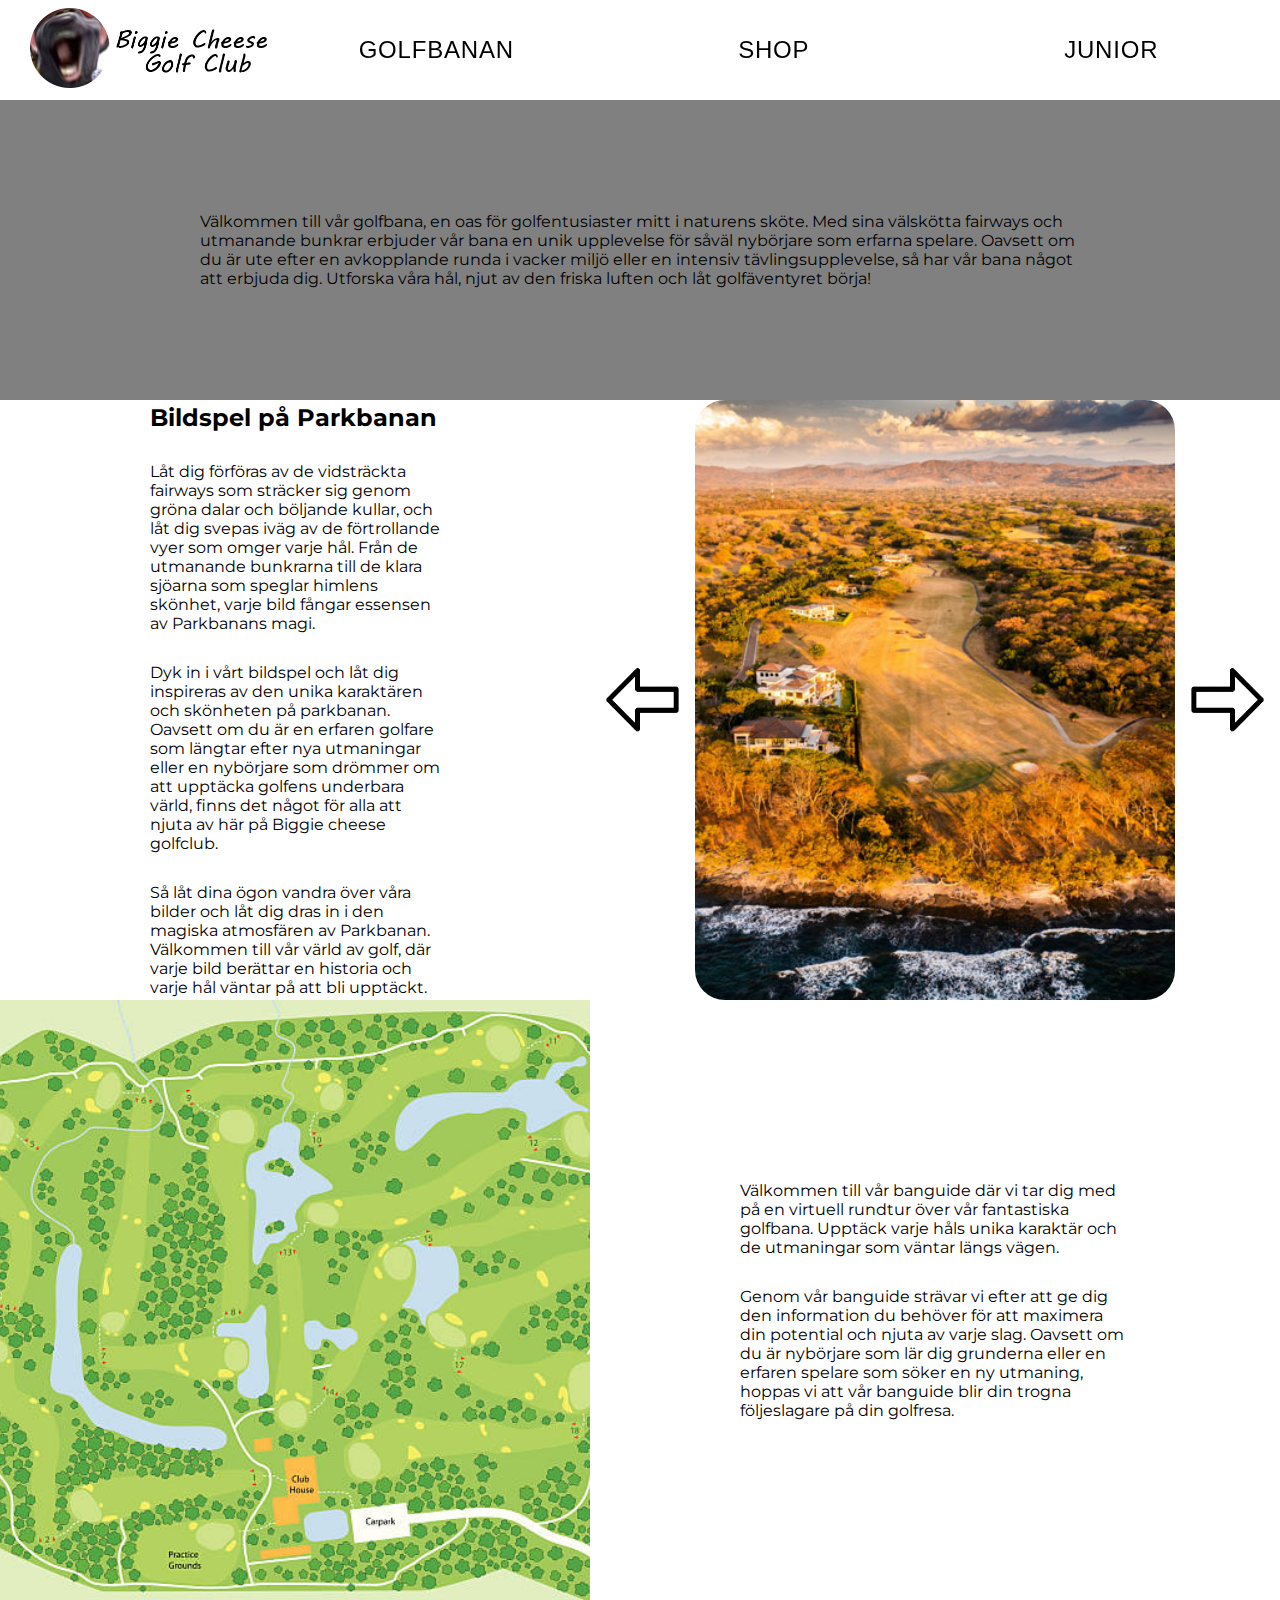
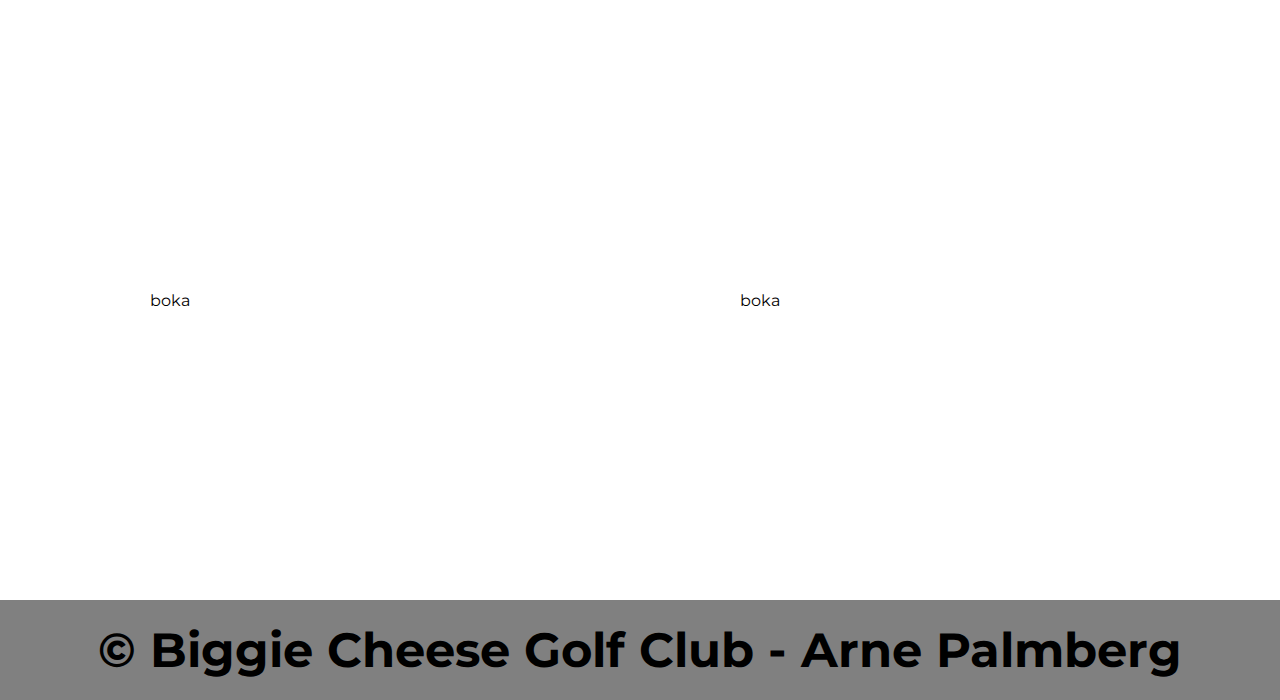
==== commit 820359f1: "brun pil" ====
--- a/golfbanor.html
+++ b/golfbanor.html
@@ -78,7 +78,7 @@
         <section id="sec4_2" class="section_class_text_2 section_class_2">
 
             <p class="text_2">Välkommen till vår banguide där vi tar dig med på en virtuell rundtur över vår fantastiska golfbana. Upptäck varje håls unika karaktär och de utmaningar som väntar längs vägen. </p>
-            <p>Välkommen till vår banguide där vi tar dig med på en virtuell rundtur över vår fantastiska golfbana. Upptäck varje håls unika karaktär och de utmaningar som väntar längs vägen. </p>
+            <p>Genom vår banguide strävar vi efter att ge dig den information du behöver för att maximera din potential och njuta av varje slag. Oavsett om du är nybörjare som lär dig grunderna eller en erfaren spelare som söker en ny utmaning, hoppas vi att vår banguide blir din trogna följeslagare på din golfresa. </p>
 
         </section>
 
--- a/css/style.css
+++ b/css/style.css
@@ -48,6 +48,8 @@
 /* header */
 
 header {
+
+    z-index: 1;
 
     grid-area: head;
     display: grid;
@@ -196,6 +198,36 @@
 
 }
 
+.pil_2 {
+
+    height: 50px;
+    position: absolute;
+    top: 0;
+    left: 0;
+    opacity: 0;
+    transition: all 0.5s ease;
+
+}
+
+.pil_sec:hover .pil_2{
+
+    opacity: 1;
+    color: brown;
+
+}
+
+.pil_sec:hover a{
+
+    color: brown;
+
+}
+
+.pil_sec {
+
+    position: relative;
+}
+
+
 .read_more_a_1 {
 
     display: flex;
@@ -208,6 +240,7 @@
 
     padding-left: 10px;
     font-size: 1.3rem;
+    transition: all 0.5s ease;
 
 }
 
@@ -215,6 +248,7 @@
 
     width: auto;
     height: auto;
+    
 }
 
 #sec1_1 {
@@ -507,7 +541,7 @@
 
     #body_2 {
 
-        grid-template-rows: 100px 300px 600px 500px 300px 300px 500px 500px 100px;
+        grid-template-rows: 100px 300px 600px 500px 400px 300px 500px 500px 100px;
         grid-template-areas:
         "head head" 
         "sec1_2 sec1_2"
@@ -553,6 +587,13 @@
         border-radius: 30px;
     }
 
+    #bildmap {
+
+        width: auto;
+
+
+    }
+
 
     #p_footer {
 
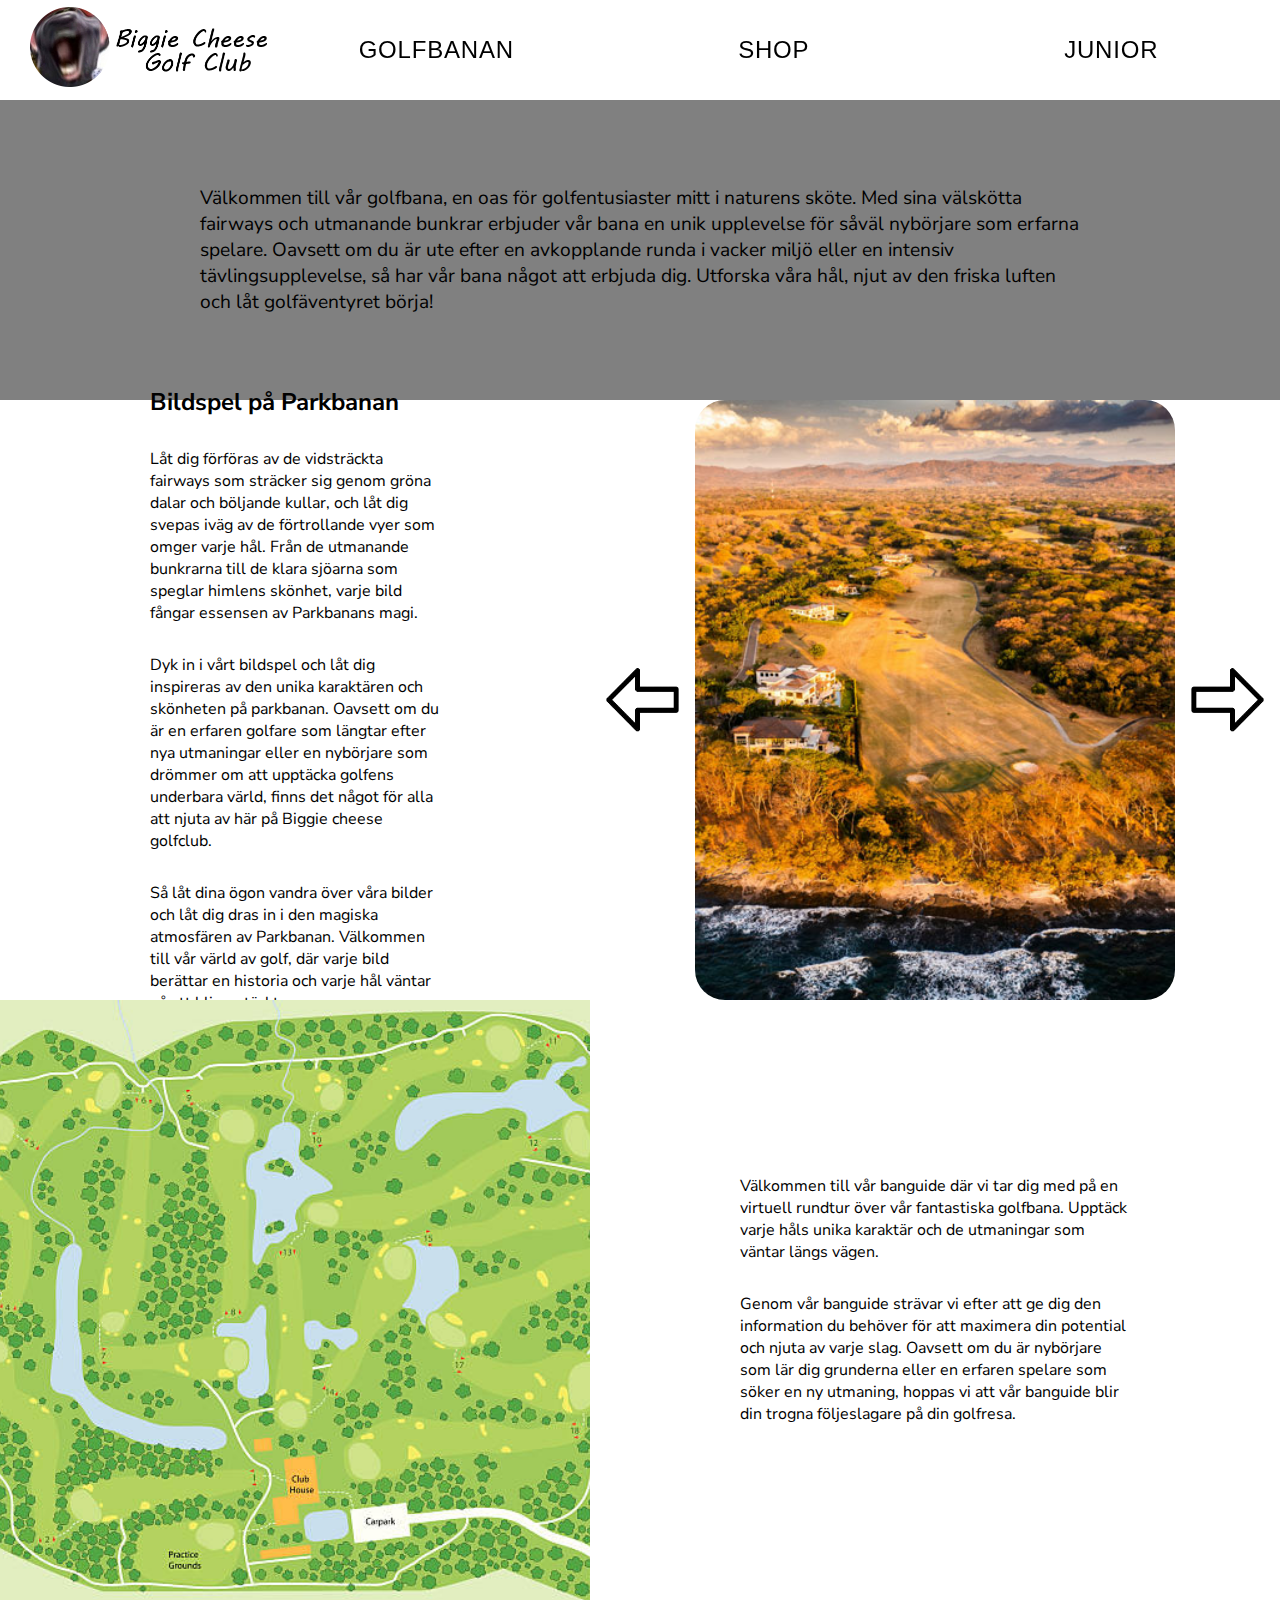
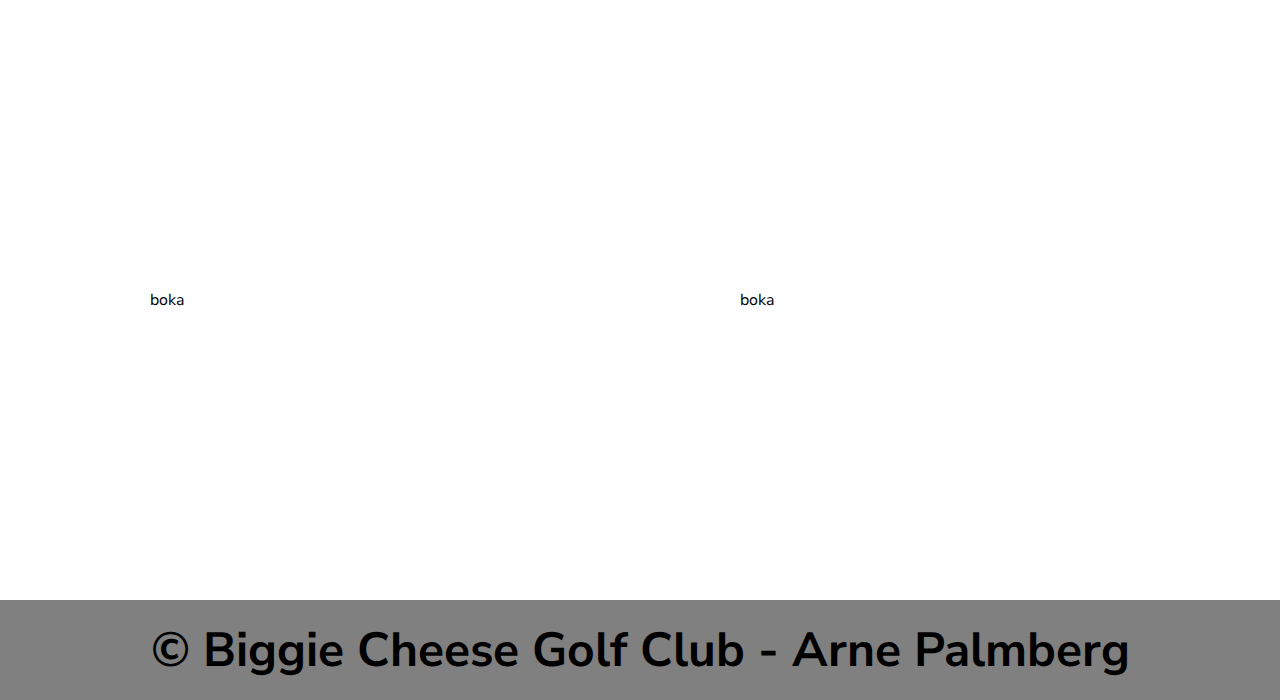
==== commit b24d9bd5: "shop sidan" ====
--- a/golfbanor.html
+++ b/golfbanor.html
@@ -47,7 +47,7 @@
 
         <section id="sec1_2" class="section_class_text_2 section_class_2">
 
-            <p>Välkommen till vår golfbana, en oas för golfentusiaster mitt i naturens sköte. Med sina välskötta fairways och utmanande bunkrar erbjuder vår bana en unik upplevelse för såväl nybörjare som erfarna spelare. Oavsett om du är ute efter en avkopplande runda i vacker miljö eller en intensiv tävlingsupplevelse, så har vår bana något att erbjuda dig. Utforska våra hål, njut av den friska luften och låt golfäventyret börja!</p>
+            <p id="intro_text_2">Välkommen till vår golfbana, en oas för golfentusiaster mitt i naturens sköte. Med sina välskötta fairways och utmanande bunkrar erbjuder vår bana en unik upplevelse för såväl nybörjare som erfarna spelare. Oavsett om du är ute efter en avkopplande runda i vacker miljö eller en intensiv tävlingsupplevelse, så har vår bana något att erbjuda dig. Utforska våra hål, njut av den friska luften och låt golfäventyret börja!</p>
 
         </section>
 
--- a/css/style.css
+++ b/css/style.css
@@ -1,11 +1,11 @@
-@import url('https://fonts.googleapis.com/css2?family=Montserrat:ital,wght@0,100..900;1,100..900&display=swap');
+@import url('https://fonts.googleapis.com/css2?family=Nunito+Sans:ital,opsz,wght@0,6..12,200..1000;1,6..12,200..1000&display=swap');
 * {
 
     padding: 0;
     margin:0;
     box-sizing: border-box;
 
-    --font-family: "Montserrat", sans-serif;
+    --font-family: "Nunito Sans", sans-serif;
 
     --burgerline_width: 30px;
     --burgerline_height: 6px;
@@ -114,7 +114,7 @@
     color: black;
     font-size: 1.5rem;
     letter-spacing: 0.05rem;
-    width: 200px;
+    width: 225px;
     height: 3rem;
     display: flex;
     justify-content: center;
@@ -205,7 +205,7 @@
     top: 0;
     left: 0;
     opacity: 0;
-    transition: all 0.5s ease;
+    transition: all 0.2s ease;
 
 }
 
@@ -240,7 +240,7 @@
 
     padding-left: 10px;
     font-size: 1.3rem;
-    transition: all 0.5s ease;
+    transition: all 0.2s ease;
 
 }
 
@@ -368,6 +368,12 @@
 
 }
 
+#intro_text_2 {
+
+    font-size: 1.2rem;
+
+}
+
 #sec1_2_2 {
 
     grid-area: sec1_2_2;
@@ -431,7 +437,121 @@
 
 /*sida 3*/
 
-
+#body_3 {
+
+    display: grid;
+    grid-template-rows: 100px 300px 700px 700px 700px 700px 100px;
+    grid-template-columns: 1fr 1fr;
+    grid-template-areas:
+    "head head" 
+    "sec1_3 sec1_3"
+    "sec2_3 sec3_3"
+    "sec4_3 sec5_3"
+    "sec6_3 sec7_3"
+    "sec8_3 sec9_3"
+    "foot foot"
+    ;
+
+}
+
+
+.section_class_3 {
+
+    display: flex;
+    justify-content: center;
+
+}
+
+.section_class_text_3 {
+
+    flex-direction: column;
+    padding-left: 150px;
+    padding-right: 150px;
+
+
+}
+
+.text_3 {
+
+    padding-bottom: 30px;
+
+}
+
+.bild_3 {
+
+    height: auto;
+    width: auto;
+
+}
+
+#sec1_3 {
+
+    grid-area: sec1_3;
+    align-items: center;
+    padding-left: 200px;
+    padding-right: 200px;
+    background: gray;
+
+}
+
+#intro_text_3 {
+
+    font-size: 1.2rem;
+
+}
+
+#sec2_3 {
+
+    grid-area: sec2_3;
+    overflow: hidden;
+
+}
+
+#sec3_3 {
+
+    grid-area: sec3_3;
+
+}
+
+#sec4_3 {
+
+    grid-area: sec4_3;
+
+}
+
+#sec5_3 {
+
+    grid-area: sec5_3;
+    overflow: hidden;
+
+}
+
+#sec6_3 {
+
+    grid-area: sec6_3;
+    overflow: hidden;
+
+}
+
+#sec7_3 {
+
+    grid-area: sec7_3;
+
+}
+
+#sec8_3 {
+
+    grid-area: sec8_3;
+
+}
+
+#sec9_3 {
+
+    grid-area: sec9_3;
+    overflow: hidden;
+
+
+}
 
 /*telefon*/
 
@@ -465,6 +585,7 @@
         z-index: 1;
         width: auto;
         box-shadow: 0px 1px 5px grey;
+        transition: all 0.5s ease;
 
     }
     
@@ -509,7 +630,7 @@
     }
     
     #body_1{
-        grid-template-rows: 100px 700px 300px 500px 300px 500px 300px 600px 300px 500px 300px 100px;
+        grid-template-rows: 100px 700px 300px 400px 300px 500px 300px 600px 300px 500px 300px 100px;
         grid-template-areas: 
             "head head"
             "sec1_1 sec1_1"
@@ -541,7 +662,7 @@
 
     #body_2 {
 
-        grid-template-rows: 100px 300px 600px 500px 400px 300px 500px 500px 100px;
+        grid-template-rows: 100px 500px 600px 500px 400px 300px 500px 500px 100px;
         grid-template-areas:
         "head head" 
         "sec1_2 sec1_2"
@@ -594,6 +715,42 @@
 
     }
 
+    #body_3 {
+
+        grid-template-rows: 100px 350px 600px 500px 600px 500px 600px 500px 600px 500px 100px;
+        grid-template-areas:
+        "head head" 
+        "sec1_3 sec1_3"
+        "sec3_3 sec3_3"
+        "sec2_3 sec2_3"
+        "sec4_3 sec4_3"
+        "sec5_3 sec5_3"
+        "sec7_3 sec7_3"
+        "sec6_3 sec6_3"
+        "sec8_3 sec8_3"
+        "sec9_3 sec9_3"
+        "foot foot"
+        ;
+    }
+
+    
+    .bild_3 {
+
+        height: 100%;
+    }
+
+    #sec1_3 {
+
+        padding-left: 25px;
+        padding-right: 25px;
+    }
+
+    .section_class_text_3 {
+
+        padding-left: 25px;
+        padding-right: 25px;
+
+    }
 
     #p_footer {
 
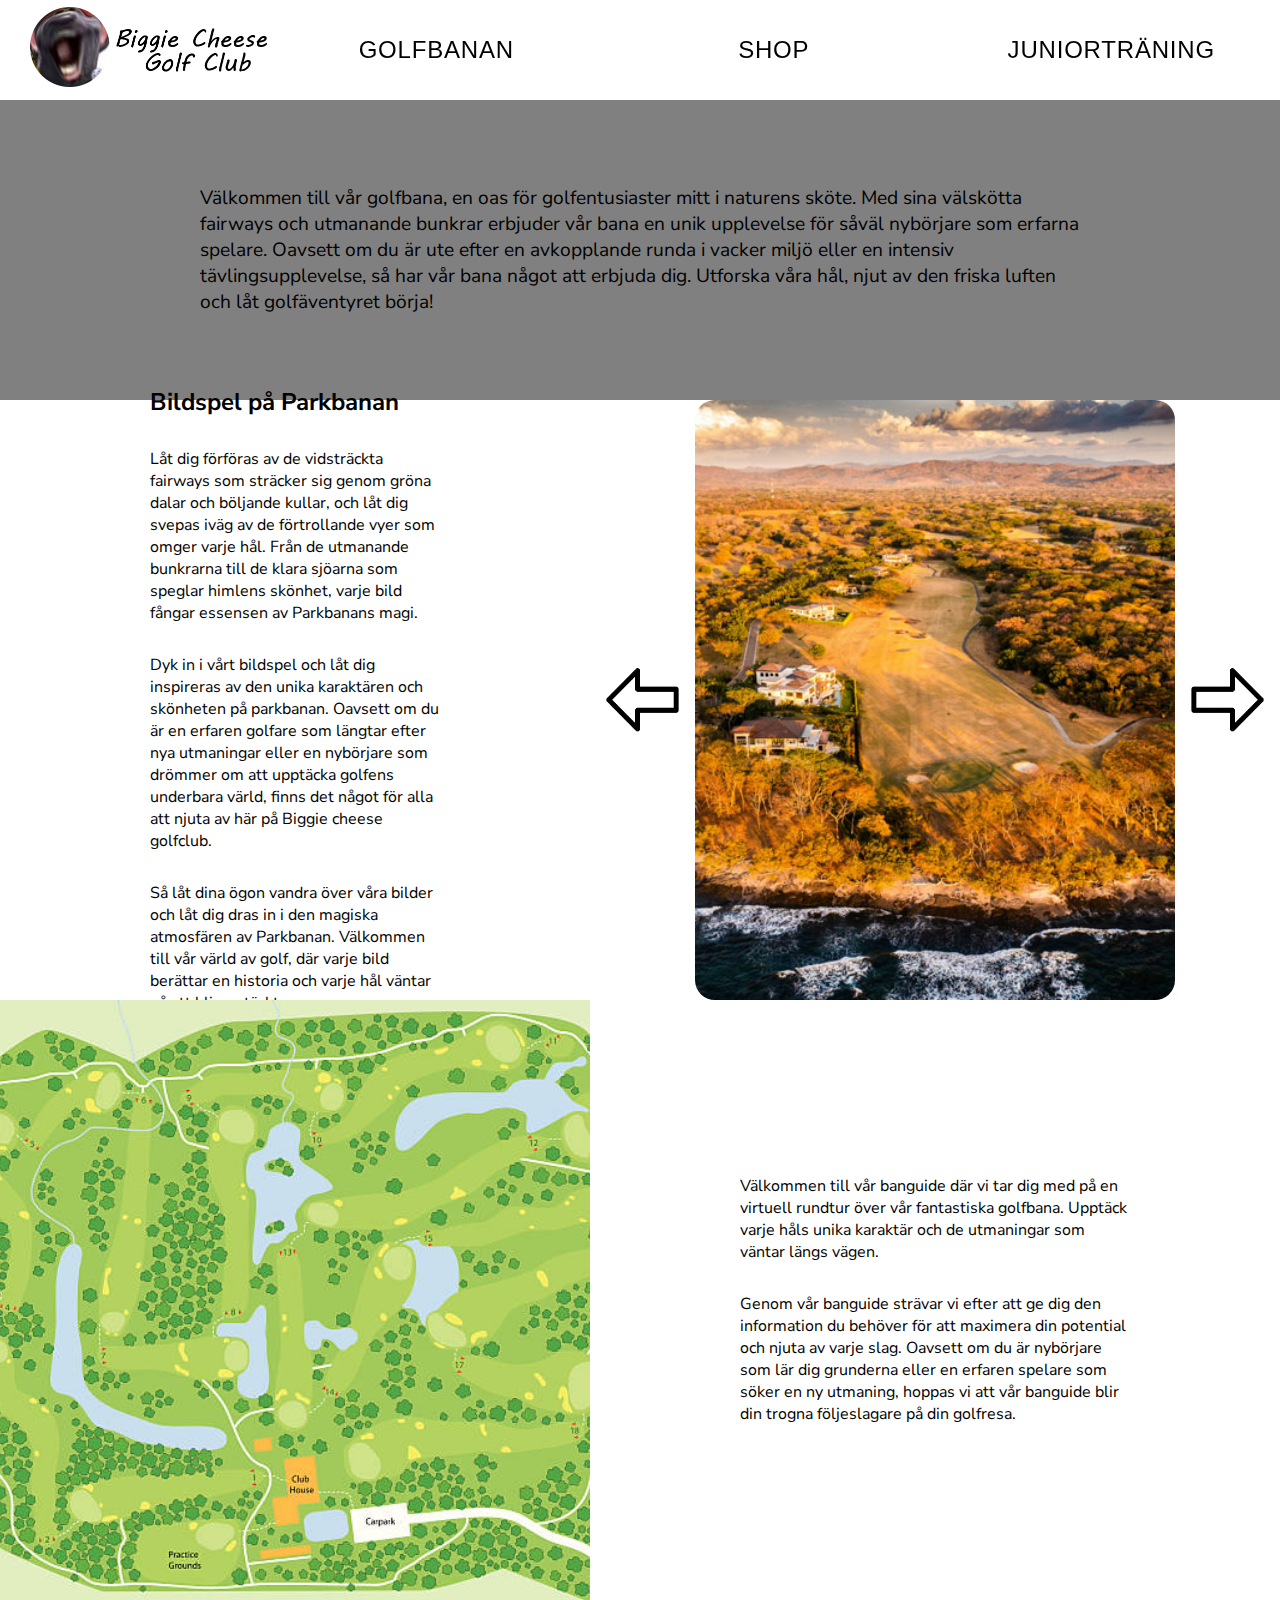
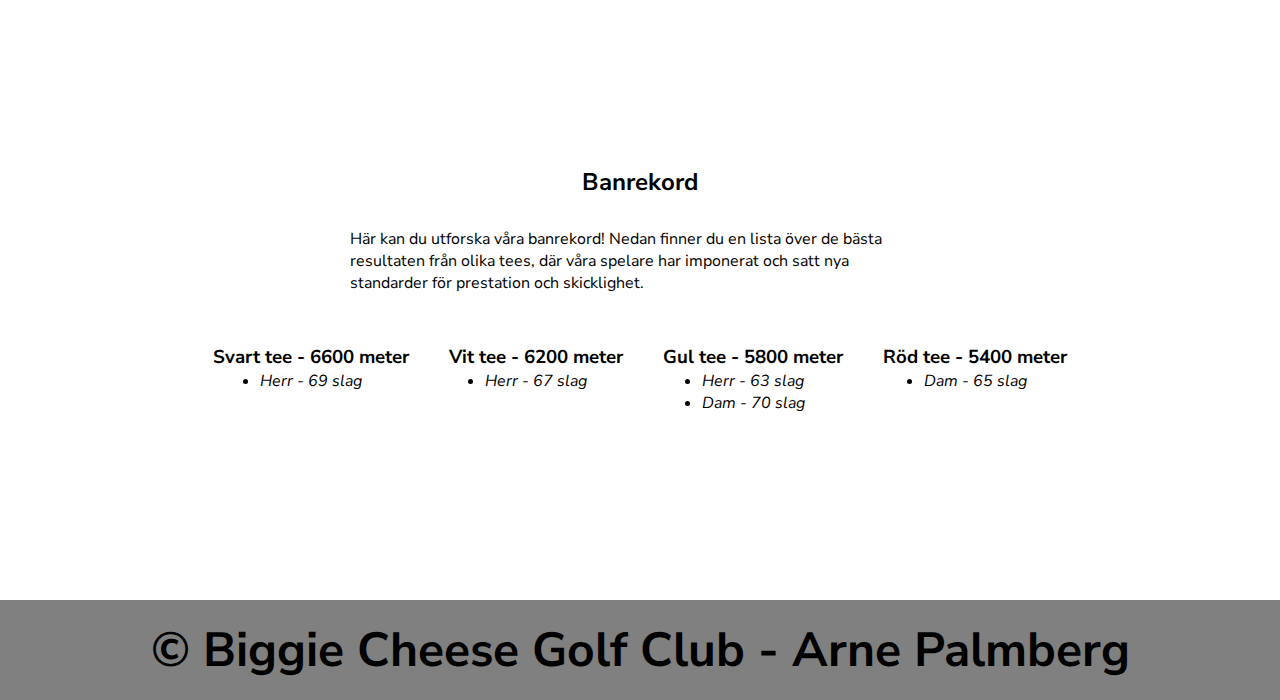
==== commit c9f3a263: "nu är jag klar med allt" ====
--- a/golfbanor.html
+++ b/golfbanor.html
@@ -1,5 +1,5 @@
 <!DOCTYPE html>
-<html lang="en">
+<html lang="sv">
     <head>
         <meta charset="UTF-8">
         <meta http-equiv="X-UA-Compatible" content="IE=edge">
@@ -31,7 +31,7 @@
                     </li>
                     
                     <li>
-                        <a href="juniorverksamhet.html" class="a_header">JUNIOR</a>
+                        <a href="juniorverksamhet.html" class="a_header">JUNIORTRÄNING</a>
                     </li>
                 </ul>
 
@@ -61,7 +61,6 @@
         </section>
 
         <section id="sec2_2" class="section_class_2">
-
             <section id="bildspel_inre_sec">
                 <img src="img/left.png" id="arrow_left" class="arrow_bildspel" alt="image of left arrow">
                 <img src="img/bildspel/1..jpg" id="bildspel_bilderna" alt="photo in photo gallery">
@@ -84,13 +83,39 @@
 
         <section id="sec5_2" class="section_class_text_2 section_class_2">
 
-            <p>boka</p>
+            <h2 class="text_2">Banrekord</h2>
+            <p class="text_2" id="banrekord_text">Här kan du utforska våra banrekord! Nedan finner du en lista över de bästa resultaten från olika tees, där våra spelare har imponerat och satt nya standarder för prestation och skicklighet.</p>
 
-        </section>
+            <section id="sec6_2">
+                <article class="article_banrekord">
+                    <h3>Svart tee - 6600 meter</h3>
+                    <ul>
+                        <li class="ul_banrekord">Herr - 69 slag</li>
+                    </ul>
+                </article>
+    
+                <article class="article_banrekord">
+                    <h3>Vit tee - 6200 meter</h3>
+                    <ul>
+                        <li class="ul_banrekord">Herr - 67 slag</li>
+                    </ul>
+                </article>
 
-        <section id="sec6_2" class="section_class_text_2 section_class_2">
+                <article class="article_banrekord">
+                    <h3>Gul tee - 5800 meter</h3>
+                    <ul>
+                        <li class="ul_banrekord">Herr - 63 slag</li>
+                        <li class="ul_banrekord">Dam - 70 slag</li>
+                    </ul>
+                </article>
 
-            <p>boka</p>
+                <article class="article_banrekord">
+                    <h3>Röd tee - 5400 meter</h3>
+                    <ul>
+                        <li class="ul_banrekord">Dam - 65 slag</li>
+                    </ul>
+                </article>
+            </section>
 
         </section>
 
--- a/css/style.css
+++ b/css/style.css
@@ -40,6 +40,18 @@
 }
 
 a {
+
+    font-family: var(--font-family);
+
+}
+
+li {
+
+    font-family: var(--font-family);
+
+}
+
+ul {
 
     font-family: var(--font-family);
 
@@ -329,7 +341,7 @@
     "sec1_2 sec1_2"
     "sec1_2_2 sec2_2"
     "sec3_2 sec4_2"
-    "sec5_2 sec6_2"
+    "sec5_2 sec5_2"
     "foot foot"
     ;
 
@@ -395,12 +407,14 @@
 #bildspel_bilderna {
     width: auto;
     height: 600px;
-    border-radius: 30px;
+    border-radius: 20px;
 }
 
 #bildspel_inre_sec {
     display: flex;
     align-items: center;
+    cursor: pointer;
+
 }
 
 #sec3_2 {
@@ -426,14 +440,38 @@
 #sec5_2 {
 
     grid-area: sec5_2;
+    align-items: center;
 
 }
 
 #sec6_2 {
 
-    grid-area: sec6_2;
-
-}
+    display: flex;
+}
+
+#banrekord_text {
+
+    padding-left: 200px;
+    padding-right: 200px;
+
+}
+
+.article_banrekord {
+
+    padding: 20px;
+    display: flex;
+    align-items: center;
+    flex-direction: column;
+
+
+}
+
+.ul_banrekord {
+
+    font-style: italic;
+
+}
+
 
 /*sida 3*/
 
@@ -553,6 +591,515 @@
 
 }
 
+/*sida 4*/
+
+
+#body_4 {
+
+    display: grid;
+    grid-template-rows: 100px 300px 600px 300px 760px 700px 100px;
+    grid-template-columns: 1fr 1fr;
+    grid-template-areas:
+    "head head" 
+    "sec1_4 sec1_4"
+    "sec2_4 sec3_4"
+    "sec_mid_4 sec_mid_4"
+    "sec4_4 sec4_4"
+    "sec5_4 sec6_4"
+    "foot foot"
+    ;
+
+}
+
+
+.section_class_4 {
+
+    display: flex;
+    justify-content: center;
+
+}
+
+.section_class_text_4 {
+
+    flex-direction: column;
+    padding-left: 150px;
+    padding-right: 150px;
+
+
+}
+
+.text_4 {
+
+    padding-bottom: 30px;
+
+}
+
+#sec1_4 {
+
+    grid-area: sec1_4;
+    align-items: center;
+    padding-left: 200px;
+    padding-right: 200px;
+    background: gray;
+
+}
+
+.intro_text_4 {
+
+    font-size: 1.2rem;
+
+}
+
+#sec2_4 {
+
+    grid-area: sec2_4;
+
+}
+
+#sec3_4 {
+
+    grid-area: sec3_4;
+    padding-left: 275px;
+
+}
+
+#sec_mid_4 {
+
+    grid-area: sec_mid_4;
+    align-items: center;
+    padding-left: 200px;
+    padding-right: 200px;
+    background: gray;
+
+}
+
+#sec4_4 {
+
+    grid-area: sec4_4;
+    background: gray;
+    display: grid;
+    padding: 30px;
+    grid-template-rows: 350px 350px;
+    grid-template-columns: 1fr 1fr 1fr 1fr;
+    grid-template-areas:
+    "ett tvo tre fyra" 
+    "fem sex sju otta"
+    ;    
+
+
+}
+
+#sec5_4 {
+
+    grid-area: sec5_4;
+
+}
+
+#knapp {
+    height: 25px;
+    width: 25px;
+    background-color: red;
+    border-radius: 50%;
+    cursor: pointer;
+
+}
+
+#sec6_4 {
+
+    grid-area: sec6_4;
+
+}
+
+#inre_sec6_4 {
+
+    display: flex;
+    justify-content: center;
+    align-items: center;
+    padding: 50px;
+}
+
+#random_bilder {
+
+    height: 70%;
+    width: auto;
+    border-radius: 20px;
+
+}
+
+#sec7_4 {
+
+    grid-area: ett;
+    overflow: hidden;
+    display: flex;
+    justify-content: center;
+    border-radius: 20px;
+    position: relative;
+    margin: 10px;
+
+}
+
+#one {
+
+    opacity: 1;
+    transition: all 0.7s ease;
+
+}
+
+#sec7_4:hover #one{
+
+    opacity: 0;
+
+}
+
+#sec7_4:hover #one_{
+
+    opacity: 1;
+    transition: all 0.7s ease;
+
+
+}
+
+#one_ {
+
+    position: absolute;
+    top: 0;
+    left: 0;
+    opacity: 0;
+
+}
+
+#sec8_4 {
+
+    grid-area: tvo;
+    overflow: hidden;
+    display: flex;
+    justify-content: center;
+    align-items: center;
+    border-radius: 20px;
+    position: relative;
+    margin: 10px;
+
+}
+
+#two {
+
+    opacity: 1;
+    transition: all 0.7s ease;
+
+}
+
+#sec8_4:hover #two{
+
+    opacity: 0;
+
+}
+
+#sec8_4:hover #two_{
+
+    opacity: 1;
+    transition: all 0.7s ease;
+
+
+}
+
+#two_ {
+
+    position: absolute;
+    top: 0;
+    left: 0;
+    opacity: 0;
+
+}
+
+
+#sec9_4 {
+
+    grid-area: tre;
+    overflow: hidden;
+    display: flex;
+    justify-content: center;
+    align-items: center;
+    border-radius: 20px;
+    position: relative;
+    margin: 10px;
+
+}
+#three {
+
+    opacity: 1;
+    transition: all 0.7s ease;
+
+}
+
+#sec9_4:hover #three{
+
+    opacity: 0;
+
+}
+
+#sec9_4:hover #three_{
+
+    opacity: 1;
+    transition: all 0.7s ease;
+
+
+}
+
+#three_ {
+
+    position: absolute;
+    top: 0;
+    left: 0;
+    opacity: 0;
+
+}
+
+
+#sec10_4 {
+
+    grid-area: fyra;
+    overflow: hidden;
+    display: flex;
+    justify-content: center;
+    align-items: center;
+    border-radius: 20px;
+    position: relative;
+    margin: 10px;
+
+}
+
+#four {
+
+    opacity: 1;
+    transition: all 0.7s ease;
+
+}
+
+#sec10_4:hover #four{
+
+    opacity: 0;
+
+}
+
+#sec10_4:hover #four_{
+
+    opacity: 1;
+    transition: all 0.7s ease;
+
+
+}
+
+#four_ {
+
+    position: absolute;
+    top: 0;
+    left: 0;
+    opacity: 0;
+
+}
+
+#sec11_4 {
+
+    grid-area: fem;
+    overflow: hidden;
+    display: flex;
+    justify-content: center;
+    align-items: center;
+    border-radius: 20px;
+    position: relative;
+    margin: 10px;
+
+}
+#five {
+
+    opacity: 1;
+    transition: all 0.7s ease;
+
+}
+
+#sec11_4:hover #five{
+
+    opacity: 0;
+
+}
+
+#sec11_4:hover #five_{
+
+    opacity: 1;
+    transition: all 0.7s ease;
+
+
+}
+
+#five_ {
+
+    position: absolute;
+    top: 0;
+    left: 0;
+    opacity: 0;
+
+}
+
+#sec12_4 {
+
+    grid-area: sex;
+    overflow: hidden;
+    display: flex;
+    justify-content: center;
+    align-items: center;
+    border-radius: 20px;
+    position: relative;
+    margin: 10px;
+
+}
+
+#six {
+
+    opacity: 1;
+    transition: all 0.7s ease;
+
+}
+
+#sec12_4:hover #six{
+
+    opacity: 0;
+
+}
+
+#sec12_4:hover #six_{
+
+    opacity: 1;
+    transition: all 0.7s ease;
+
+
+}
+
+#six_ {
+
+    position: absolute;
+    top: 0;
+    left: 0;
+    opacity: 0;
+
+}
+
+#sec13_4 {
+
+    grid-area: sju;
+    overflow: hidden;
+    display: flex;
+    justify-content: center;
+    align-items: center;
+    border-radius: 20px;
+    position: relative;
+    margin: 10px;
+}
+
+#seven {
+
+    opacity: 1;
+    transition: all 0.7s ease;
+
+}
+
+#sec13_4:hover #seven{
+
+    opacity: 0;
+
+}
+
+#sec13_4:hover #seven_{
+
+    opacity: 1;
+    transition: all 0.7s ease;
+
+
+}
+
+#seven_ {
+
+    position: absolute;
+    top: 0;
+    left: 0;
+    opacity: 0;
+
+}
+
+#sec14_4 {
+
+    grid-area: otta;
+    overflow: hidden;
+    display: flex;
+    justify-content: center;
+    align-items: center;
+    border-radius: 20px;
+    position: relative;
+    margin: 10px;
+
+}
+
+#eight {
+
+    opacity: 1;
+    transition: all 0.7s ease;
+
+}
+
+#sec14_4:hover #eight{
+
+    opacity: 0;
+
+}
+
+#sec14_4:hover #eight_{
+
+    opacity: 1;
+    transition: all 0.7s ease;
+
+
+}
+
+#eight_ {
+
+    position: absolute;
+    top: 0;
+    left: 0;
+    opacity: 0;
+
+}
+
+
+.person_tall {
+
+    width: 100%;
+    height: auto;
+    filter: grayscale(100%);
+
+}
+
+.person_wide {
+
+    width: auto;
+    height: 100%;
+    filter: grayscale(100%);
+
+}
+
+.sec_for_text_kontakter {
+
+    position: absolute;
+    color: white;
+    bottom: 0px;
+    
+
+}
+
+.p_card {
+
+    font-size: 2rem;
+
+}
+
 /*telefon*/
 
 @media screen and (max-width: 800px) {
@@ -591,7 +1138,6 @@
     
     #burger {
         margin-right: 50px;
-        cursor: pointer;
         
     }
 
@@ -662,7 +1208,7 @@
 
     #body_2 {
 
-        grid-template-rows: 100px 500px 600px 500px 400px 300px 500px 500px 100px;
+        grid-template-rows: 100px 450px 600px 500px 400px 350px 800px 100px;
         grid-template-areas:
         "head head" 
         "sec1_2 sec1_2"
@@ -671,7 +1217,6 @@
         "sec4_2 sec4_2"
         "sec3_2 sec3_2"
         "sec5_2 sec5_2"
-        "sec6_2 sec6_2"
         "foot foot"
         ;
     }
@@ -697,27 +1242,58 @@
     }
     
     .arrow_bildspel {
-        width: 50px;
+        width: 70px;
         height: auto;
-        margin: 10px;
+        margin: 0px;
+        padding-left: 10px;
+        padding-right: 10px;
+
     } 
     
     #bildspel_bilderna {
         width: auto;
-        height: 300px;
-        border-radius: 30px;
-    }
-
-    #bildmap {
-
-        width: auto;
-
-
+        height: 250px;
+        border-radius: 20px;
+    }
+
+    #bild_map {
+
+        height: 100%;
+    
+    }
+
+    #sec5_2 {
+
+        padding-left: 25px;
+        padding-right: 25px;
+    }
+    
+    #sec6_2 {
+    
+        display: flex;
+        flex-direction: column;
+
+    }
+    
+    #banrekord_text {
+    
+        padding-left: 0px;
+        padding-right: 0px;
+    
+    }
+    
+    .article_banrekord {
+    
+        padding: 30px;
+        display: flex;
+        align-items: center;
+        flex-direction: column;
+    
     }
 
     #body_3 {
 
-        grid-template-rows: 100px 350px 600px 500px 600px 500px 600px 500px 600px 500px 100px;
+        grid-template-rows: 100px 350px 600px 500px 650px 500px 600px 500px 500px 500px 100px;
         grid-template-areas:
         "head head" 
         "sec1_3 sec1_3"
@@ -752,6 +1328,93 @@
 
     }
 
+    #body_4 {
+
+        grid-template-rows: 100px 350px 600px 500px 700px 2835px 350px 600px 100px;
+        grid-template-areas:
+        "head head" 
+        "sec1_4 sec1_4"
+        "sec2_4 sec2_4"
+        "sec3_4 sec3_4"
+        "sec_mid_4 sec_mid_4"
+        "sec4_4 sec4_4"
+        "sec5_4 sec5_4"
+        "sec6_4 sec6_4"
+        "foot foot"
+        ;
+    }
+
+    #sec1_4 {
+
+        padding-left: 25px;
+        padding-right: 25px;
+    }
+
+    #sec3_4 {
+
+        padding-left: 20%;
+        background: gray;
+    
+    }
+
+    #sec_mid_4 {
+
+        padding-left: 25px;
+        padding-right: 25px;
+        background: none;
+    }
+
+    #sec4_4 {
+
+        grid-area: sec4_4;
+        background: gray;
+        display: grid;
+        padding: 15px;
+        grid-template-rows: 350px 350px 350px 350px 350px 350px 350px 350px;
+        grid-template-columns: 1fr;
+        grid-template-areas:
+        "ett"
+        "tvo"
+        "tre"
+        "fyra" 
+        "fem" 
+        "sex" 
+        "sju" 
+        "otta"
+        ;    
+    
+    
+    }
+
+    #random_bilder {
+
+
+        width: 100%;
+        height: auto;
+    
+    }
+
+    .section_class_text_4 {
+
+        padding-left: 25px;
+        padding-right: 25px;
+
+    }
+
+    #sec6_4 {
+
+        background: gray;
+    
+    }
+
+    #inre_sec6_4 {
+
+        display: flex;
+        justify-content: center;
+        align-items: center;
+        padding: 25px;
+    }
+
     #p_footer {
 
         font-size: 1rem;
